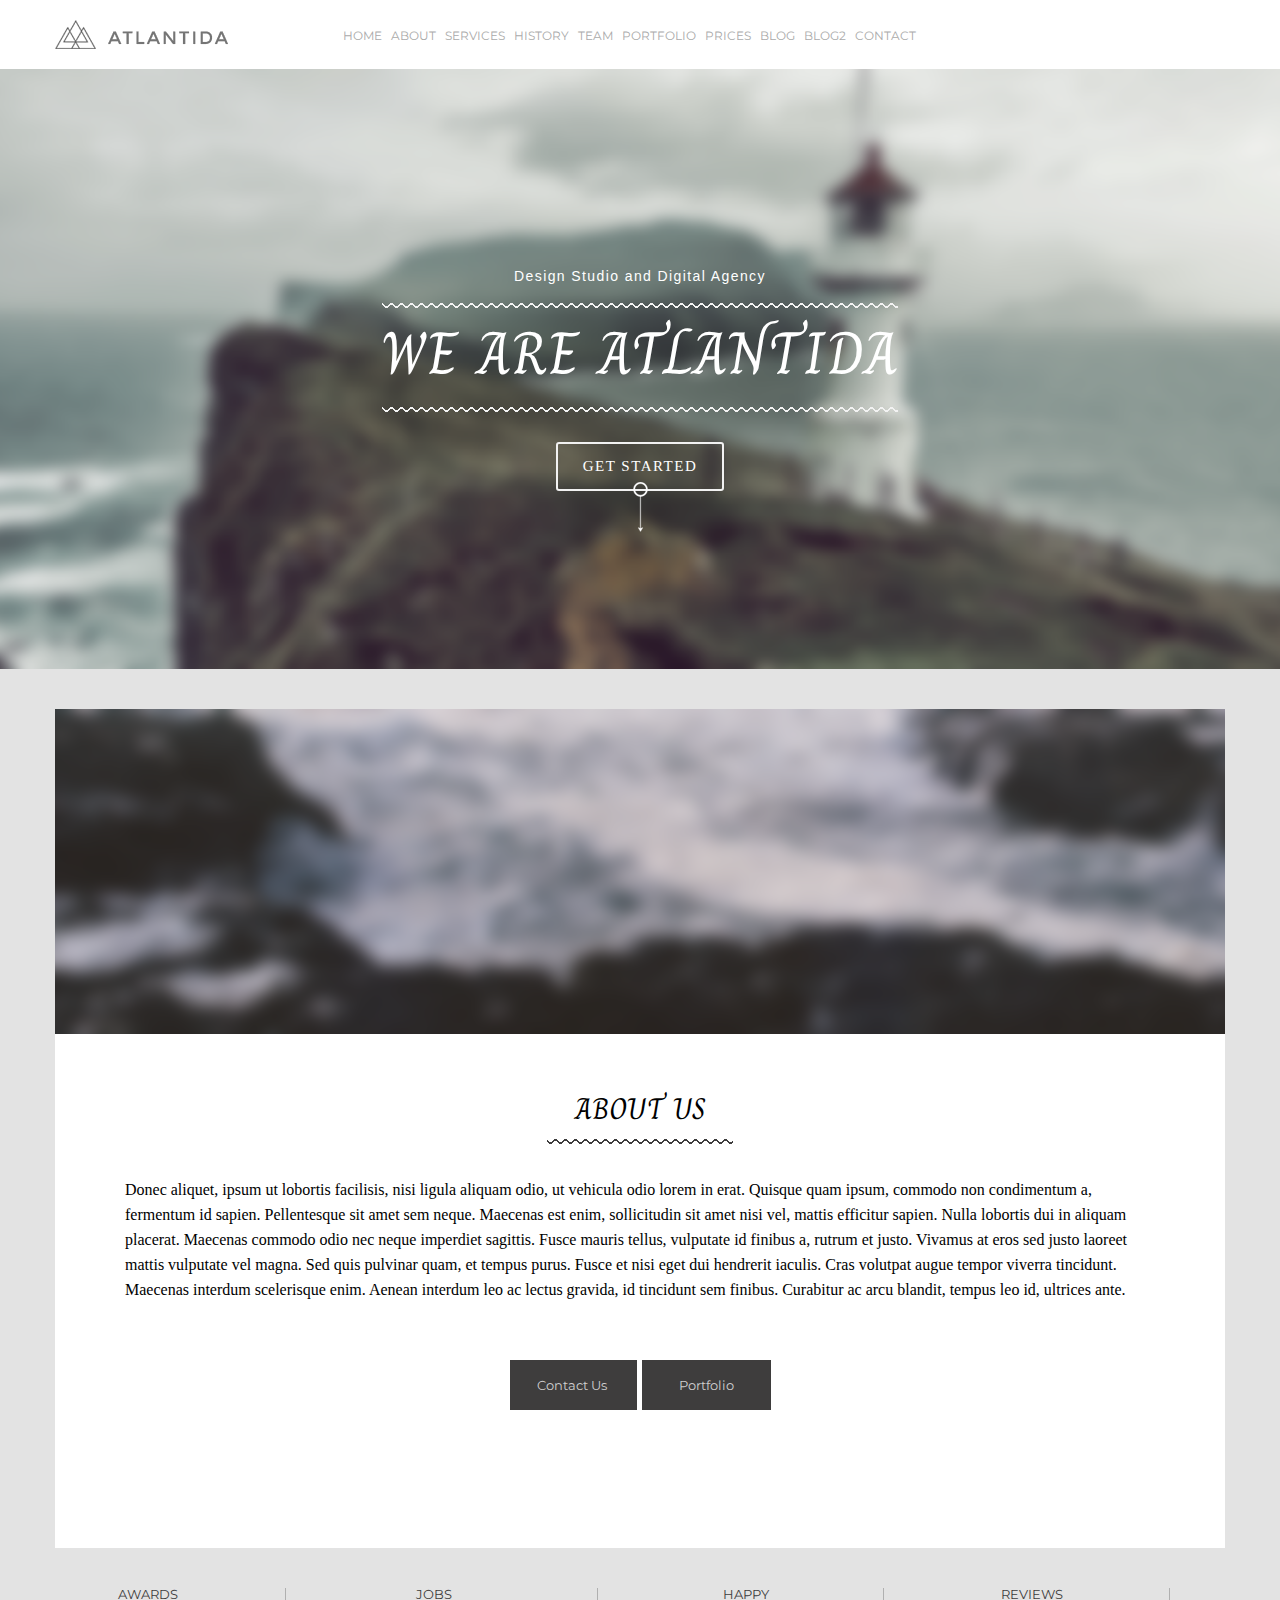
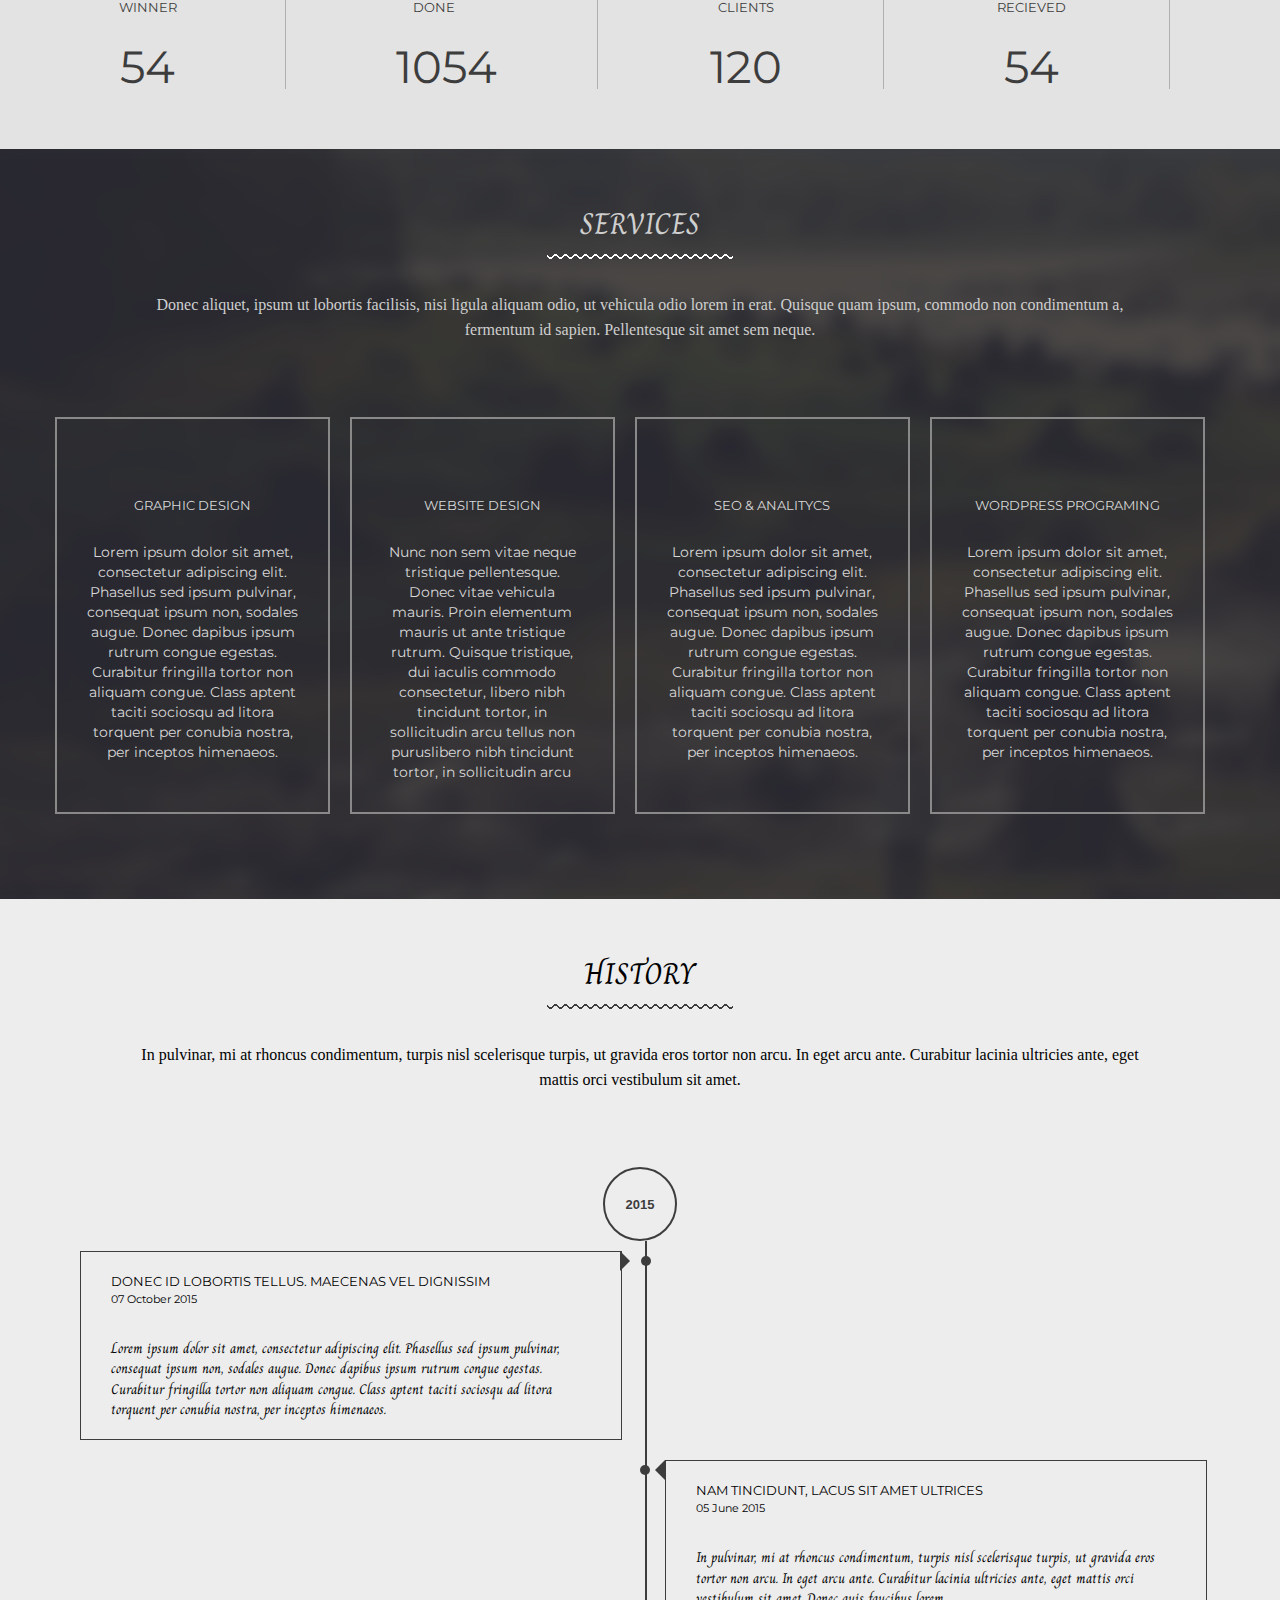
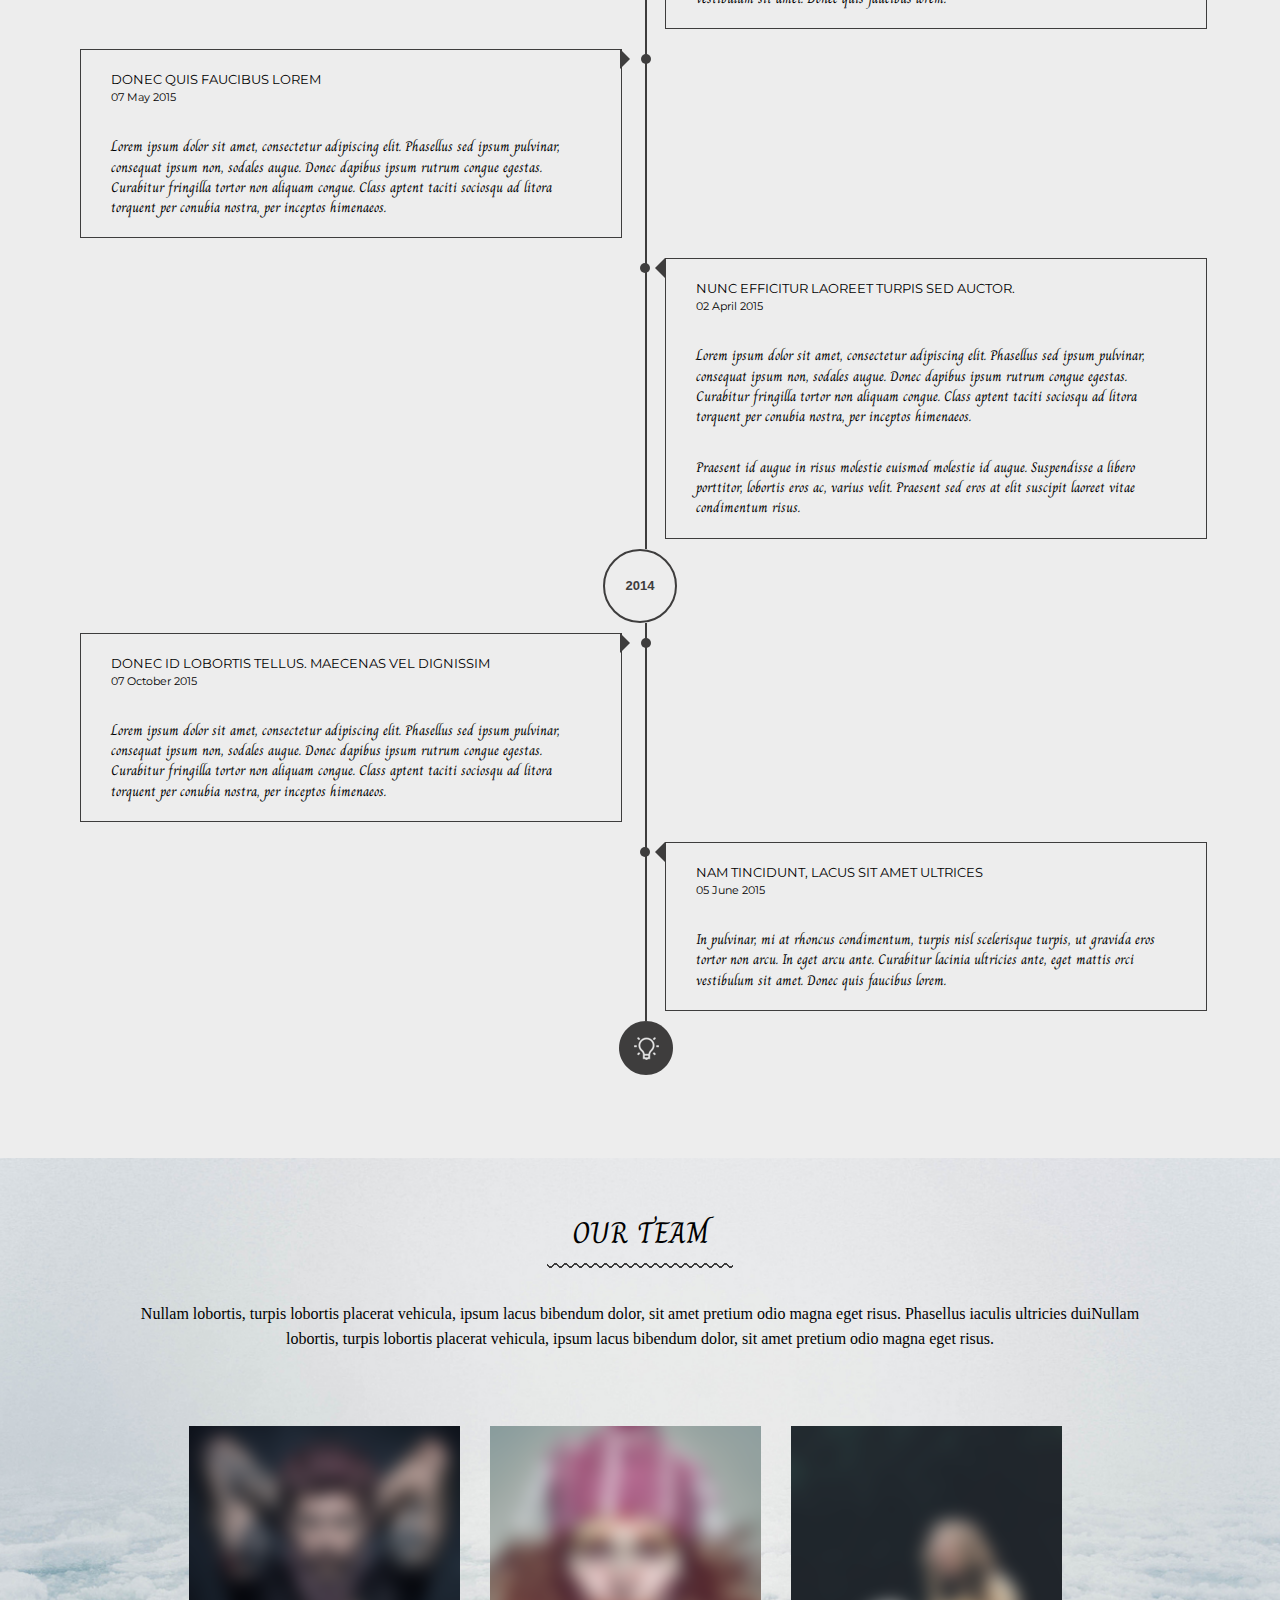
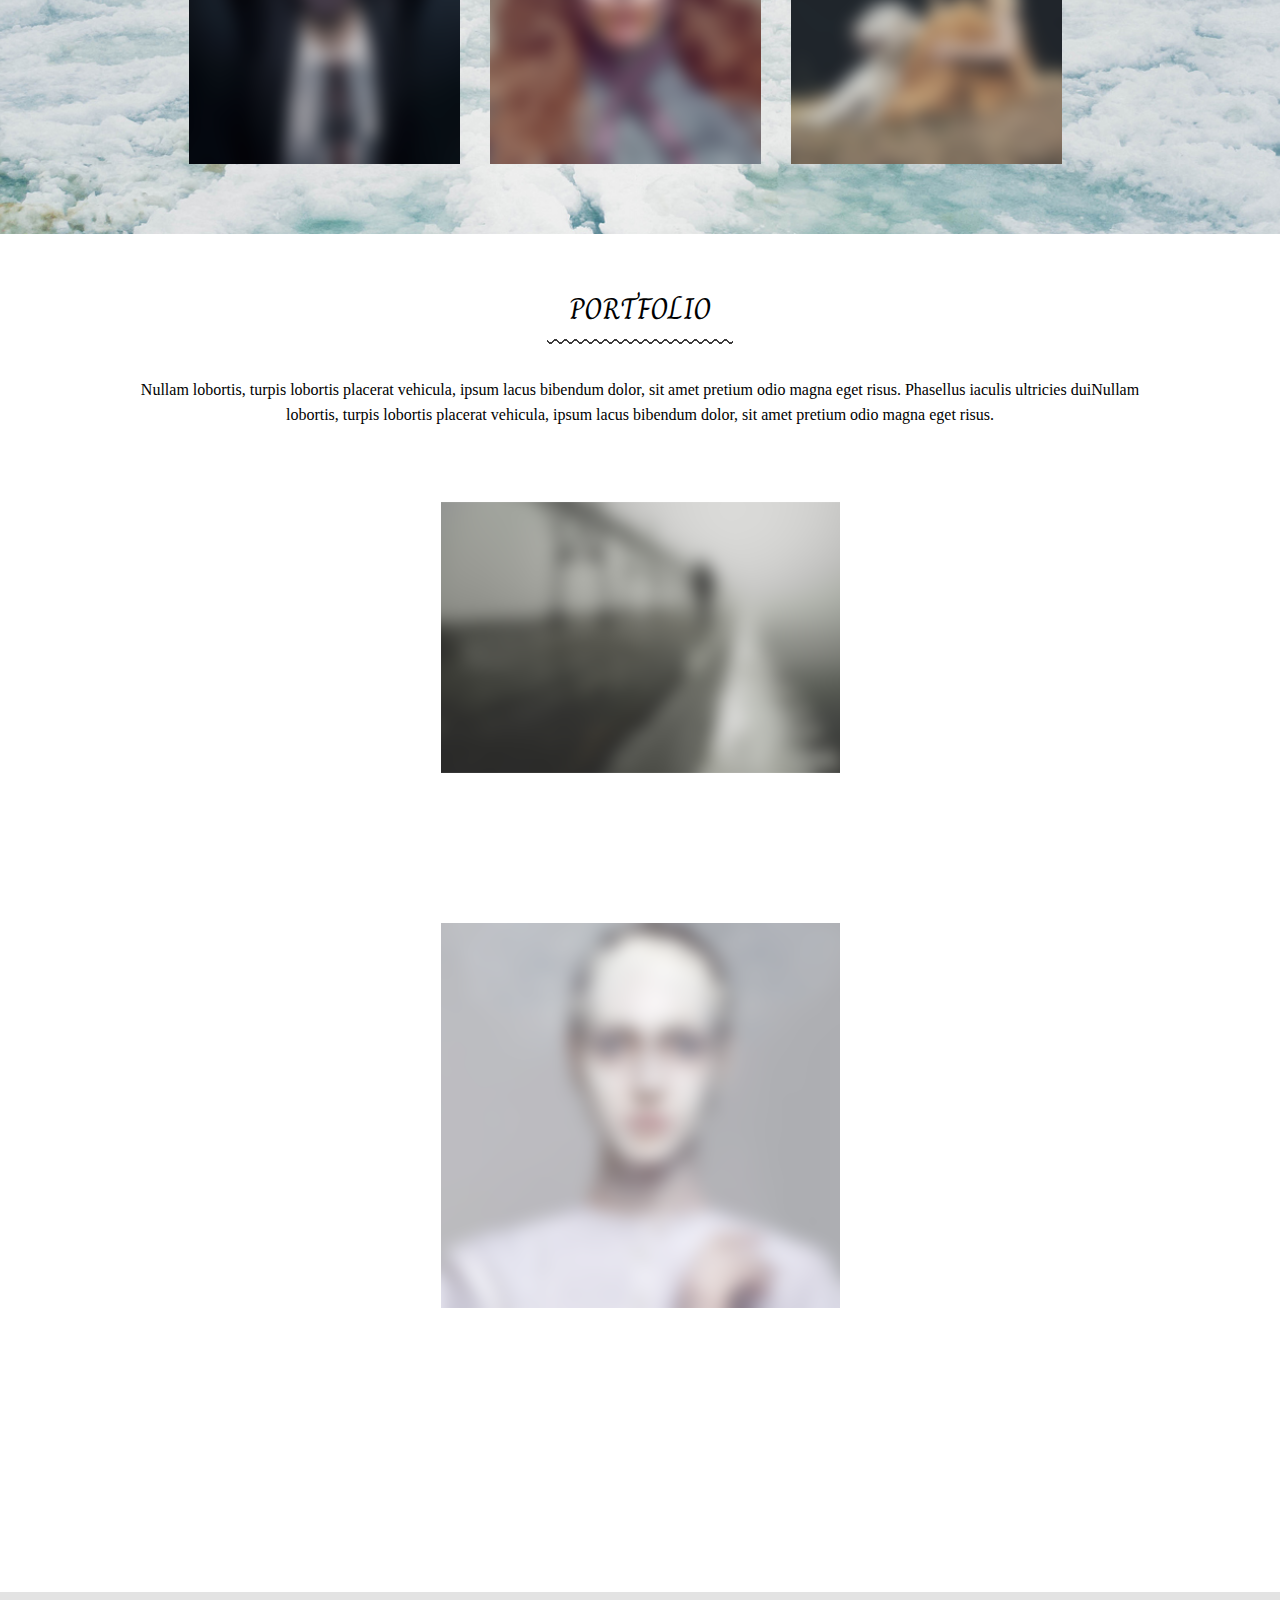
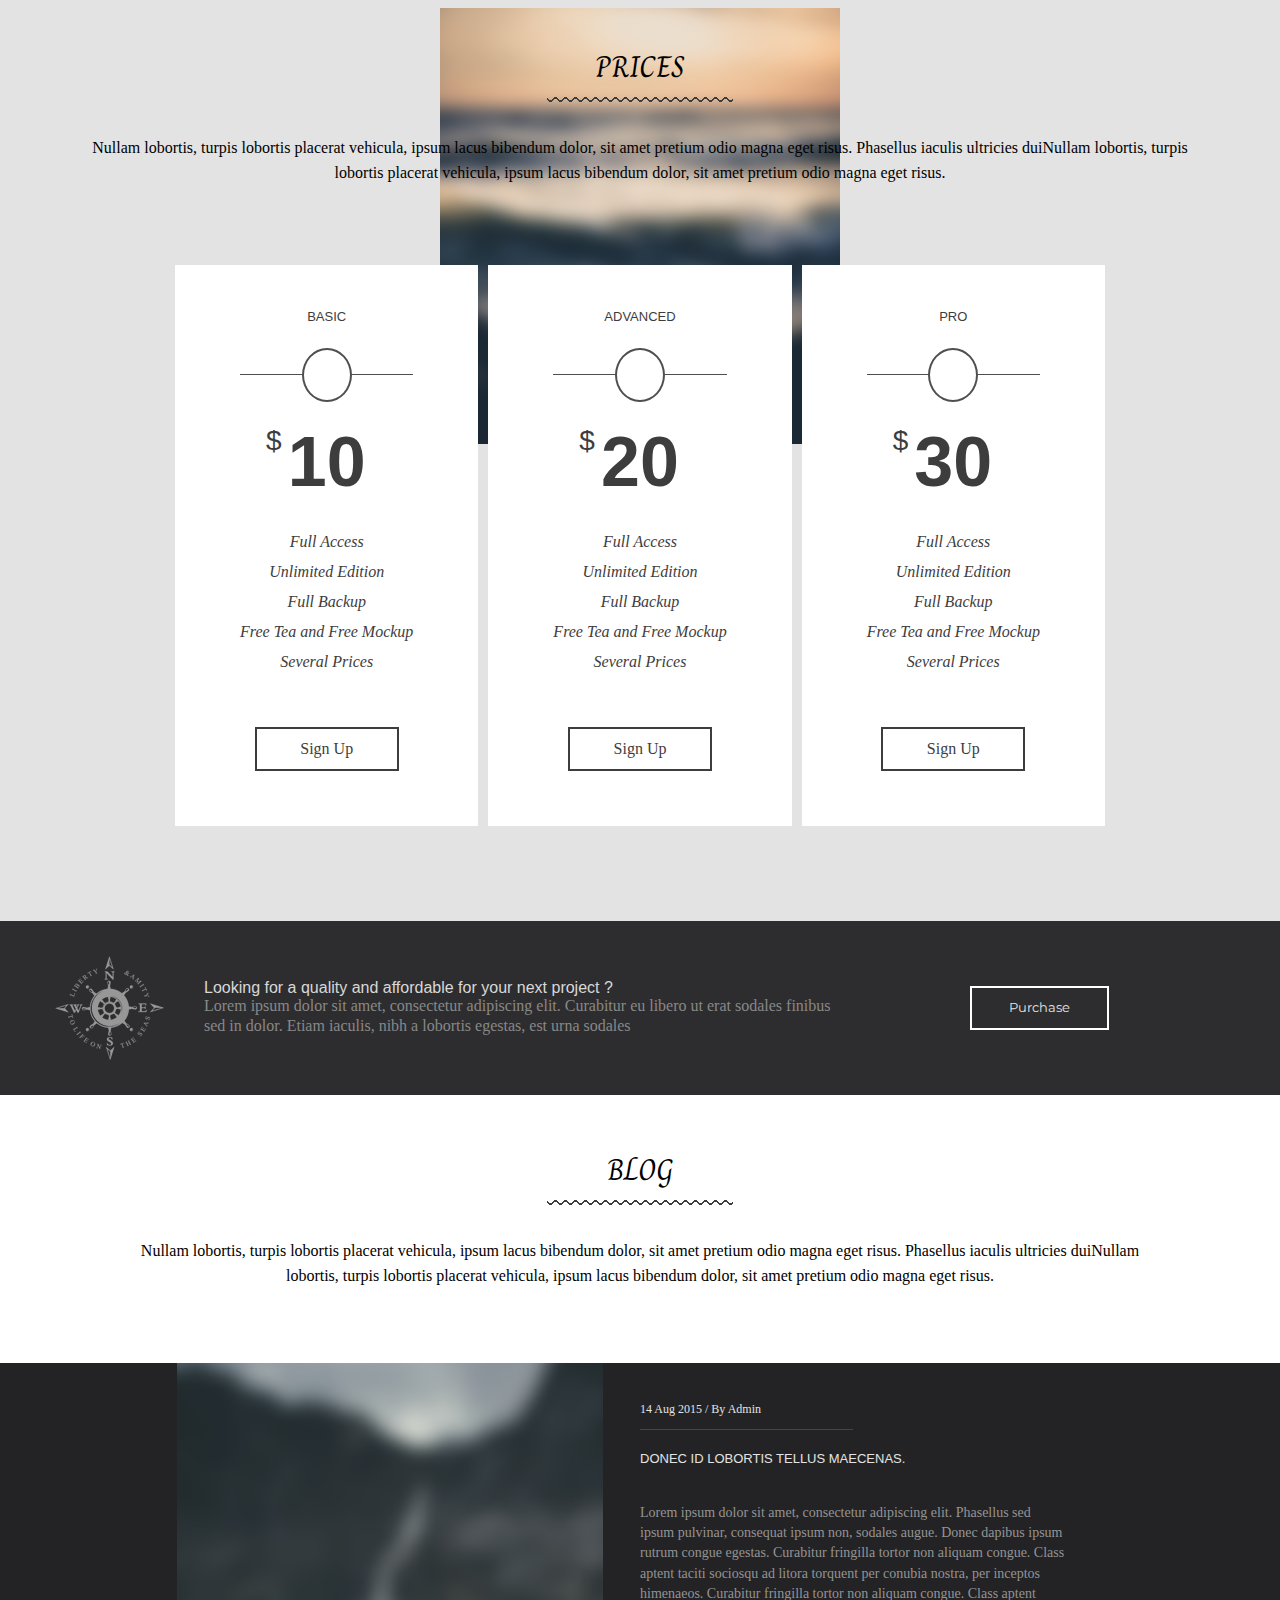
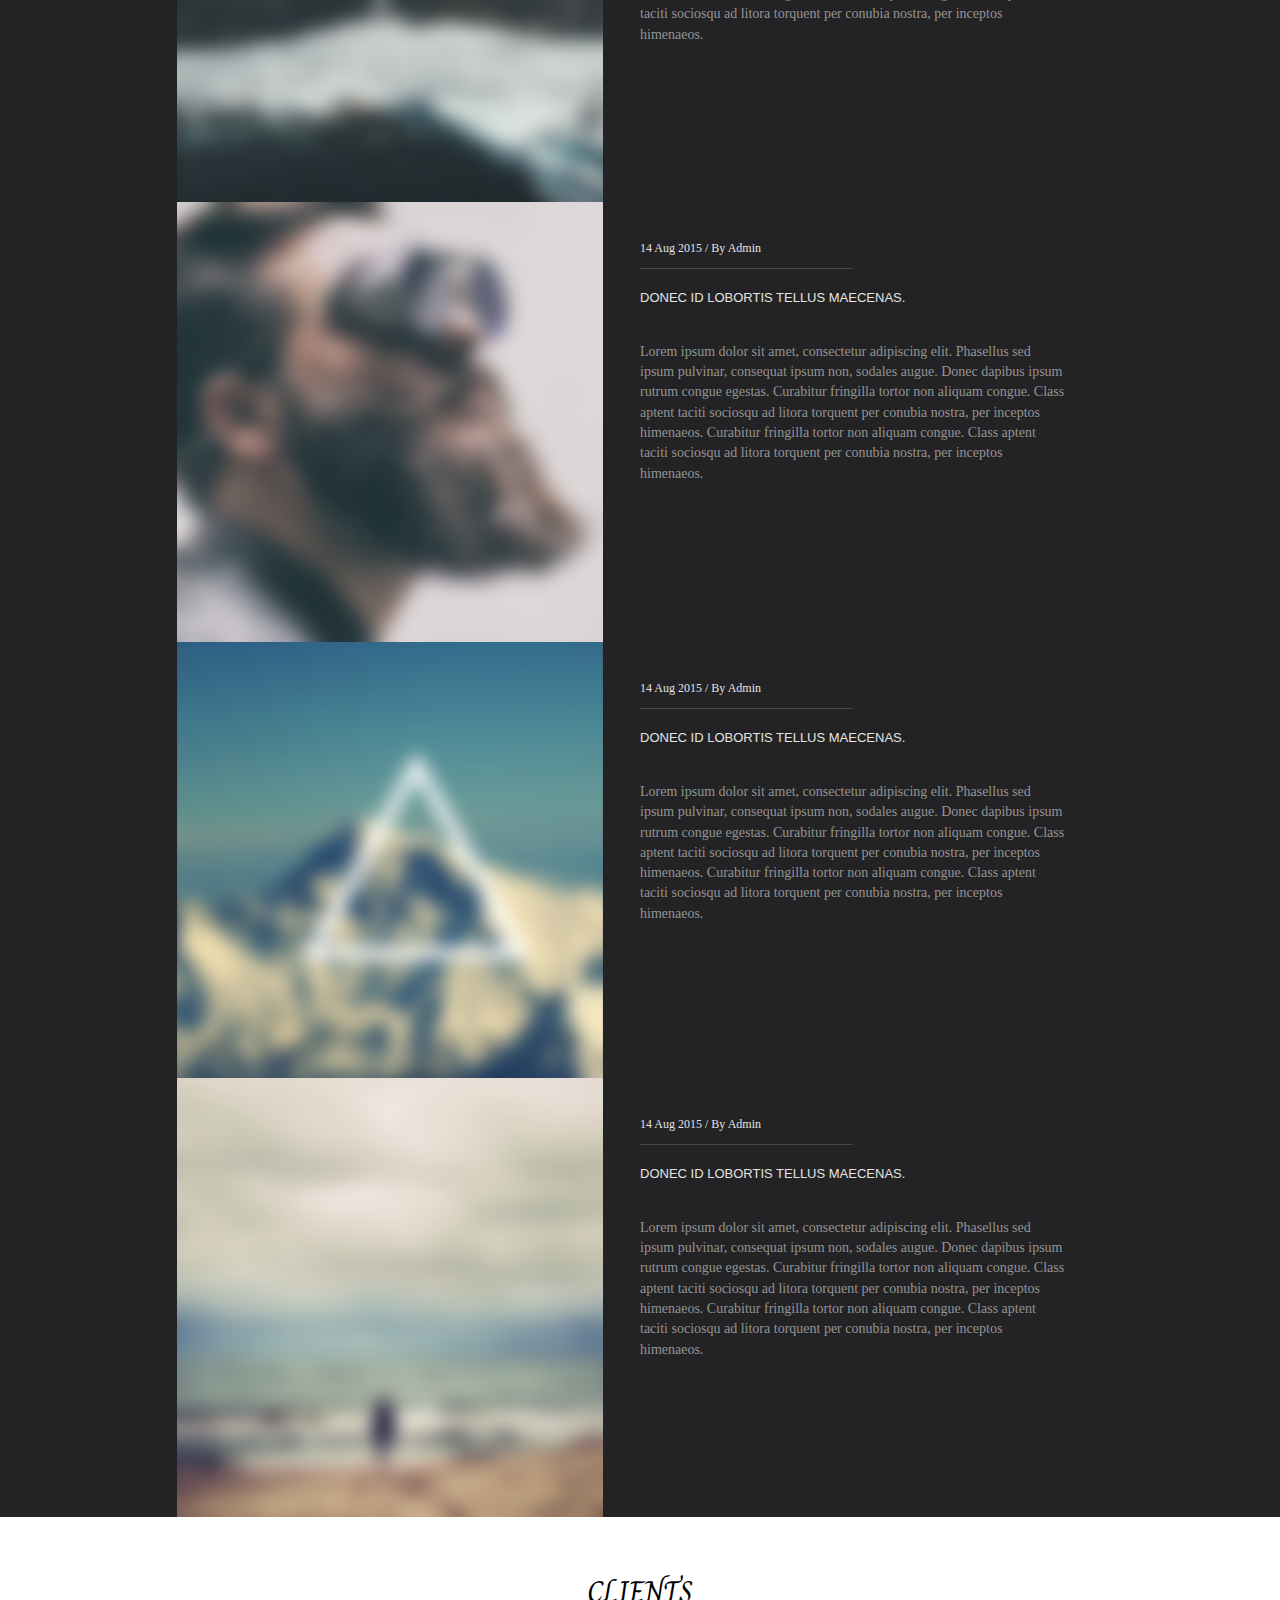
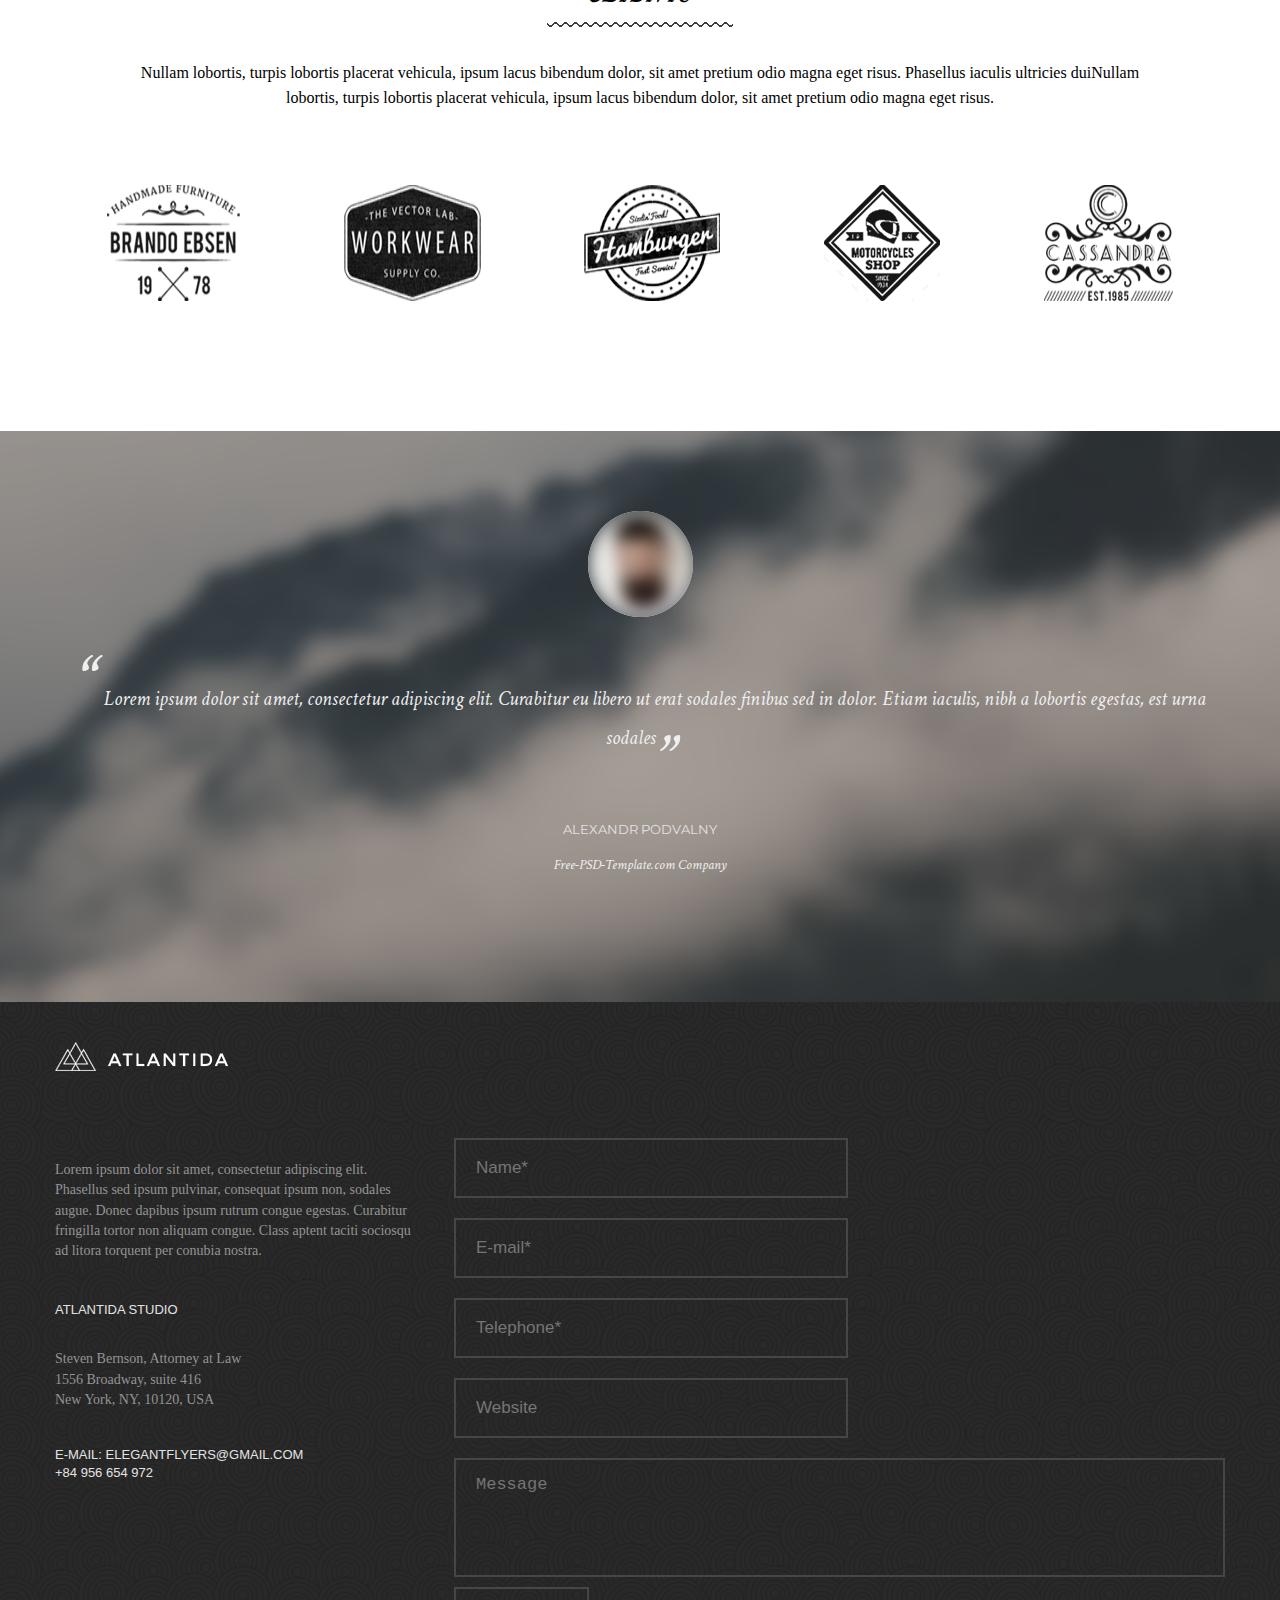
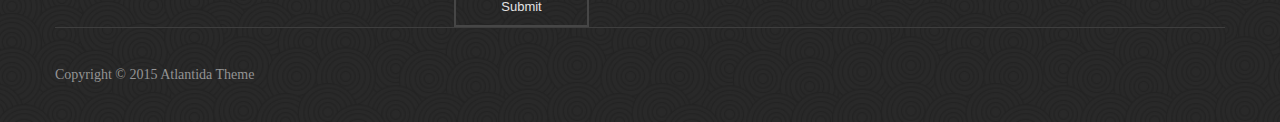
==== app/index.html @ 9f6bdb47 "first commit" ====
<!doctype html>
<html lang="en">
<head>
    <meta charset="UTF-8">
    <meta name="viewport"
          content="width=device-width, user-scalable=no, initial-scale=1.0, maximum-scale=1.0, minimum-scale=1.0">
    <meta http-equiv="X-UA-Compatible" content="ie=edge">
    <title>Atlantida</title>
    <link rel="stylesheet" href="https://use.fontawesome.com/releases/v5.6.1/css/all.css"
          integrity="sha384-gfdkjb5BdAXd+lj+gudLWI+BXq4IuLW5IT+brZEZsLFm++aCMlF1V92rMkPaX4PP" crossorigin="anonymous">
    <link href="https://fonts.googleapis.com/css?family=Montserrat:400,400i,700,700i" rel="stylesheet">
    <link href="https://fonts.googleapis.com/css?family=Charm:400,700" rel="stylesheet">
    <link href="https://fonts.googleapis.com/css?family=Crimson+Text:400,400i" rel="stylesheet">
    <link rel="stylesheet" href="css/reset.css">
    <link rel="stylesheet" href="css/style.css">
</head>
<body>

<header class="header" id="home">
    <div class="container">
        <div class="header__position">
            <img src="img/header/logo.png" alt="logo">
            <nav>
                <div class="navigation" id="myTopnav">
                    <a class="navigation-element" href="#home">Home</a>
                    <a class="navigation-element" href="#about">About</a>
                    <a class="navigation-element" href="#services">SERVICES</a>
                    <a class="navigation-element" href="#history">History</a>
                    <a class="navigation-element" href="#team">Team</a>
                    <a class="navigation-element" href="#portfolio">Portfolio</a>
                    <a class="navigation-element" href="#prices">Prices</a>
                    <a class="navigation-element" href="blog.html">Blog</a>
                    <a class="navigation-element" href="#">Blog2</a>
                    <a class="navigation-element" href="#contact">Contact</a>
                    <a href="#" id="menu" class="icon">&#9776;</a>
                </div>
            </nav>
            <a href="https://www.facebook.com/" class="header-icons fab fa-facebook"></a>
            <a href="https://twitter.com/?lang=uk" class="header-icons fab fa-twitter"></a>
            <a href="https://www.behance.net/" class="header-icons fab fa-behance"></a>
        </div>
    </div>
</header>

<section class="slider">
    <div class="container">
        <div class="text-slider">
            <p class="slider-paragraph">
                Design Studio and Digital Agency
            </p>
            <img class="line" src="img/slider/Line.png" alt="line">
            <h1 class="slider-h1">
                WE ARE ATLANTIDA
            </h1>
            <a class="slider-button-a" href="#started">
                Get Started
            </a>
            <img class="arrow" src="img/slider/Arrow.png" alt="arrow">
        </div>
    </div>
</section>

<section class="about" id="about">
    <div class="container">
        <div class="about1">
            <img src="img/about/Image1.png" alt="">
            <div class="about-text" id="started">
                <h2 class="h2-in-page">
                    ABOUT US
                </h2>
                <img class="line-under-text" src="img/about/Line.png" alt="line">
                <p class="about-paragraph">
                    Donec aliquet, ipsum ut lobortis facilisis, nisi ligula aliquam odio, ut vehicula odio lorem in
                    erat. Quisque quam ipsum, commodo non condimentum a, fermentum id sapien. Pellentesque sit amet sem
                    neque.
                    Maecenas est enim, sollicitudin sit amet nisi vel, mattis efficitur sapien. Nulla lobortis dui in
                    aliquam placerat. Maecenas commodo odio nec neque imperdiet sagittis. Fusce mauris tellus, vulputate
                    id finibus a, rutrum et justo. Vivamus at eros sed justo laoreet mattis vulputate vel magna. Sed
                    quis
                    pulvinar quam, et tempus purus. Fusce et nisi eget dui hendrerit iaculis. Cras volutpat augue tempor
                    viverra tincidunt. Maecenas interdum scelerisque enim. Aenean interdum leo ac lectus gravida, id
                    tincidunt sem finibus. Curabitur ac arcu blandit, tempus leo id, ultrices ante.
                </p>
                <div class="about-buttons">
                    <a class="btn1" href="#contact">
                        Contact Us
                    </a>
                    <a class="btn1 btn2" href="#portfolio">
                        Portfolio
                    </a>
                </div>
            </div>
        </div>

        <div class="about2">
            <div class="about2__elements">
                <i class="fas fa-award about2__elements__icons"></i>
                <p class="about2__elements__paragraph">
                    AWARDS
                    WINNER
                </p>
                <span class="about2__elements__numbers">
                    54
                </span>
            </div>
            <div class="about2__elements">
                <i class="far fa-check-square about2__elements__icons"></i>
                <p class="about2__elements__paragraph">
                    JOBS
                    DONE
                </p>
                <span class="about2__elements__numbers">
                    1054
                </span>
            </div>
            <div class="about2__elements">
                <i class="fas fa-male about2__elements__icons"></i>
                <p class="about2__elements__paragraph">
                    HAPPY
                    CLIENTS
                </p>
                <span class="about2__elements__numbers">
                    120
                </span>
            </div>
            <div class="about2__elements ">
                <i class="fas fa-briefcase about2__elements__icons"></i>
                <p class="about2__elements__paragraph">
                    reviews
                    recieved
                </p>
                <span class="about2__elements__numbers">
                    54
                </span>
            </div>
        </div>
    </div>
</section>

<section class="services" id="services">
    <div class="container">
        <div class="services__text">
            <h2 class="h2-in-page">
                SERVICES
            </h2>
            <img class="line-under-text" src="img/services/divider.png" alt="line">
            <p class="about-paragraph services__paragraph">
                Donec aliquet, ipsum ut lobortis facilisis, nisi ligula aliquam odio, ut vehicula odio lorem in erat.
                Quisque quam ipsum, commodo non condimentum a, fermentum id sapien. Pellentesque sit amet sem neque.
            </p>
        </div>
        <div class="services__block2">
            <div class="block2__elements">
                <p class="block2__paragraph1">
                    GRAPHIC
                    DESIGN
                </p>
                <p class="block2__paragraph2">
                    Lorem ipsum dolor sit amet, consectetur adipiscing elit. Phasellus sed ipsum pulvinar, consequat
                    ipsum non, sodales augue. Donec dapibus ipsum rutrum congue egestas. Curabitur fringilla tortor non
                    aliquam congue. Class aptent taciti sociosqu ad litora torquent per conubia nostra, per inceptos
                    himenaeos.
                </p>
            </div>
            <div class="block2__elements">
                <p class="block2__paragraph1">
                    WEBSITE
                    DESIGN
                </p>
                <p class="block2__paragraph2">
                    Nunc non sem vitae neque tristique pellentesque. Donec vitae vehicula mauris. Proin elementum mauris
                    ut ante tristique rutrum. Quisque tristique, dui iaculis commodo consectetur, libero nibh tincidunt
                    tortor, in sollicitudin arcu tellus non puruslibero nibh tincidunt tortor, in sollicitudin arcu
                </p>
            </div>
            <div class="block2__elements">
                <p class="block2__paragraph1">
                    SEO &
                    ANALITYCS
                </p>
                <p class="block2__paragraph2">
                    Lorem ipsum dolor sit amet, consectetur adipiscing elit. Phasellus sed ipsum pulvinar, consequat
                    ipsum non, sodales augue. Donec dapibus ipsum rutrum congue egestas. Curabitur fringilla tortor non
                    aliquam congue. Class aptent taciti sociosqu ad litora torquent per conubia nostra, per inceptos
                    himenaeos.
                </p>
            </div>
            <div class="block2__elements">
                <p class="block2__paragraph1">
                    WORDPRESS
                    PROGRAMING
                </p>
                <p class="block2__paragraph2">
                    Lorem ipsum dolor sit amet, consectetur adipiscing elit. Phasellus sed ipsum pulvinar, consequat
                    ipsum non, sodales augue. Donec dapibus ipsum rutrum congue egestas. Curabitur fringilla tortor non
                    aliquam congue. Class aptent taciti sociosqu ad litora torquent per conubia nostra, per inceptos
                    himenaeos.
                </p>
            </div>
        </div>
    </div>
</section>


<section class="history" id="history">
    <div class="container">
        <div class="history__text">
            <h2 class="h2-in-page">
                HISTORY
            </h2>
            <img class="line-under-text" src="img/about/Line.png" alt="line">
            <p class="about-paragraph services__paragraph">
                In pulvinar, mi at rhoncus condimentum, turpis nisl scelerisque turpis, ut gravida eros tortor non arcu.
                In eget arcu ante. Curabitur lacinia ultricies ante, eget mattis orci vestibulum sit amet.
            </p>
        </div>

        <div class="timeline__year">
            2015
        </div>

        <div class="timeline">
            <div class="container__timeline left">
                <div class="content">
                    <h4 class="history__content__h4">
                        Donec id lobortis tellus. Maecenas vel dignissim
                    </h4>
                    <span class="history__content__date">
                        07 October 2015
                    </span>
                    <p class="history__content__paragraph">
                        Lorem ipsum dolor sit amet, consectetur adipiscing elit. Phasellus sed ipsum pulvinar, consequat
                        ipsum non, sodales augue. Donec dapibus ipsum rutrum congue egestas. Curabitur fringilla tortor
                        non aliquam congue. Class aptent taciti sociosqu ad litora torquent per conubia nostra, per
                        inceptos himenaeos.
                    </p>
                </div>
            </div>

            <div class="container__timeline right">
                <div class="content">
                    <h4 class="history__content__h4">
                        Nam tincidunt, lacus sit amet ultrices
                    </h4>
                    <span class="history__content__date">
                        05 June 2015
                    </span>
                    <p class="history__content__paragraph">
                        In pulvinar, mi at rhoncus condimentum, turpis nisl scelerisque turpis, ut gravida eros tortor
                        non arcu. In eget arcu ante. Curabitur lacinia ultricies ante, eget mattis orci vestibulum sit
                        amet. Donec quis faucibus lorem.
                    </p>
                </div>
            </div>


            <div class="container__timeline left">
                <div class="content">
                    <h4 class="history__content__h4">
                        Donec quis faucibus lorem
                    </h4>
                    <span class="history__content__date">
                        07 May 2015
                    </span>
                    <p class="history__content__paragraph">
                        Lorem ipsum dolor sit amet, consectetur adipiscing elit. Phasellus sed ipsum pulvinar, consequat
                        ipsum non, sodales augue. Donec dapibus ipsum rutrum congue egestas. Curabitur fringilla tortor
                        non aliquam congue. Class aptent taciti sociosqu ad litora torquent per conubia nostra, per
                        inceptos himenaeos.
                    </p>
                </div>
            </div>

            <div class="container__timeline right">
                <div class="content">
                    <h4 class="history__content__h4">
                        Nunc efficitur laoreet turpis sed auctor.
                    </h4>
                    <span class="history__content__date">
                        02 April 2015
                    </span>
                    <p class="history__content__paragraph">
                        Lorem ipsum dolor sit amet, consectetur adipiscing elit. Phasellus sed ipsum pulvinar, consequat
                        ipsum non, sodales augue. Donec dapibus ipsum rutrum congue egestas. Curabitur fringilla tortor
                        non aliquam congue. Class aptent taciti sociosqu ad litora torquent per conubia nostra, per
                        inceptos himenaeos.
                    </p>
                    <p class="history__content__paragraph">
                        Praesent id augue in risus molestie euismod molestie id augue. Suspendisse a libero porttitor,
                        lobortis eros ac, varius velit. Praesent sed eros at elit suscipit laoreet vitae condimentum
                        risus.
                    </p>
                </div>
            </div>
        </div>

        <div class="timeline__year">
            2014
        </div>

        <div class="timeline">
            <div class="container__timeline left">
                <div class="content">
                    <h4 class="history__content__h4">
                        Donec id lobortis tellus. Maecenas vel dignissim
                    </h4>
                    <span class="history__content__date">
                        07 October 2015
                    </span>
                    <p class="history__content__paragraph">
                        Lorem ipsum dolor sit amet, consectetur adipiscing elit. Phasellus sed ipsum pulvinar, consequat
                        ipsum non, sodales augue. Donec dapibus ipsum rutrum congue egestas. Curabitur fringilla tortor
                        non aliquam congue. Class aptent taciti sociosqu ad litora torquent per conubia nostra, per
                        inceptos himenaeos.
                    </p>
                </div>
            </div>

            <div class="container__timeline right">
                <div class="content">
                    <h4 class="history__content__h4">
                        Nam tincidunt, lacus sit amet ultrices
                    </h4>
                    <span class="history__content__date">
                        05 June 2015
                    </span>
                    <p class="history__content__paragraph">
                        In pulvinar, mi at rhoncus condimentum, turpis nisl scelerisque turpis, ut gravida eros tortor
                        non arcu. In eget arcu ante. Curabitur lacinia ultricies ante, eget mattis orci vestibulum sit
                        amet. Donec quis faucibus lorem.
                    </p>
                </div>
            </div>
        </div>
        <img class="history__light" src="img/history/light.png" alt="light">
    </div>
</section>

<section class="team" id="team">
    <div class="container">
        <div class="history__text">
            <h2 class="h2-in-page">
                OUR TEAM
            </h2>
            <img class="line-under-text" src="img/about/Line.png" alt="line">
            <p class="about-paragraph services__paragraph">
                Nullam lobortis, turpis lobortis placerat vehicula, ipsum lacus bibendum dolor, sit amet pretium odio
                magna eget risus. Phasellus iaculis ultricies duiNullam lobortis, turpis lobortis placerat vehicula,
                ipsum lacus bibendum dolor, sit amet pretium odio magna eget risus.
            </p>
        </div>

        <div class="team__photos">
            <img class="team__photos__element" src="img/team/Image_1-1.png" alt="">
            <img class="team__photos__element" src="img/team/Image2-1.png" alt="">
            <img class="team__photos__element" src="img/team/Image3-1.png" alt="">
        </div>

    </div>
</section>

<section class="portfolio" id="portfolio">
    <div class="container">
        <div class="history__text">
            <h2 class="h2-in-page">
                PORTFOLIO
            </h2>
            <img class="line-under-text" src="img/about/Line.png" alt="line">
            <p class="about-paragraph services__paragraph">
                Nullam lobortis, turpis lobortis placerat vehicula, ipsum lacus bibendum dolor, sit amet pretium odio
                magna eget risus. Phasellus iaculis ultricies duiNullam lobortis, turpis lobortis placerat vehicula,
                ipsum lacus bibendum dolor, sit amet pretium odio magna eget risus.
            </p>
        </div>
        <div class="portfolio__buttons">
            <button class="portfolio__btn b_all">
                ALL
            </button>
            <button class="portfolio__btn b_website">
                WEBSITE
            </button>
            <button class="portfolio__btn b_broshures">
                BROCHURES
            </button>
            <button class="portfolio__btn b_logos">
                LOGOS
            </button>
        </div>
    </div>
    <div class="container2">
        <div class="block1__photo">
            <img class="photo1__size" src="img/portfolio/1.png" alt="">
            <img src="img/portfolio/2.png" alt="">
        </div>
        <div class="block2__photo">
            <img class="photo3__size" src="img/portfolio/3.png" alt="">
            <img src="img/portfolio/4.png" alt="">
        </div>
        <div class="block3__photo">
            <img class="photo5__size" src="img/portfolio/5.png" alt="">
            <img class="photo6" src="img/portfolio/6.png" alt="">
        </div>
        <div class="block4__photo">
            <img src="img/portfolio/7.png" alt="">
            <img class="photo8" src="img/portfolio/8.png" alt="">
        </div>
    </div>
</section>


<section class="prices__container" id="prices">
    <div class="history__text">
        <h2 class="h2-in-page">
            PRICES
        </h2>
        <img class="line-under-text" src="img/about/Line.png" alt="line">
        <p class="about-paragraph services__paragraph">
            Nullam lobortis, turpis lobortis placerat vehicula, ipsum lacus bibendum dolor, sit amet pretium odio magna
            eget risus. Phasellus iaculis ultricies duiNullam lobortis, turpis lobortis placerat vehicula, ipsum lacus
            bibendum dolor, sit amet pretium odio magna eget risus.
        </p>
    </div>
    <div class="homepage__prices__item__wrapper">
        <div class="prices__item">
            <h4 class="homepage__prices__item__headline">
                basic
            </h4>
            <div class="homepage__prices__item__divider__wrapper">
                <div class="homepage__prices__item__divider"></div>
                <div class="homepage__prices__item__divider__icon">
                    <i class="fa fa-lock"></i>
                </div>
                <div class="homepage__prices__item__divider"></div>
            </div>
            <h2 class="homepage__prices__item__price">
                <sup>$</sup>
                10
            </h2>
            <ul class="homepage__prices__item__price__list">
                <li>
                    Full Access
                </li>
                <li>
                    Unlimited Edition
                </li>
                <li>
                    Full Backup
                </li>
                <li>
                    Free Tea and Free Mockup
                </li>
                <li>
                    Several Prices
                </li>
            </ul>
            <a href="#" class="button homepage__prices__item__button">
                Sign Up
            </a>
        </div>
        <div class="prices__item">
            <h4 class="homepage__prices__item__headline">
                advanced
            </h4>
            <div class="homepage__prices__item__divider__wrapper">
                <div class="homepage__prices__item__divider"></div>
                <div class="homepage__prices__item__divider__icon">
                    <i class="fa fa-bullhorn"></i>
                </div>
                <div class="homepage__prices__item__divider"></div>
            </div>
            <h2 class="homepage__prices__item__price">
                <sup>$</sup>
                20
            </h2>
            <ul class="homepage__prices__item__price__list">
                <li>
                    Full Access
                </li>
                <li>
                    Unlimited Edition
                </li>
                <li>
                    Full Backup
                </li>
                <li>
                    Free Tea and Free Mockup
                </li>
                <li>
                    Several Prices
                </li>
            </ul>
            <a href="#" class="button homepage__prices__item__button">
                Sign Up
            </a>
        </div>
        <div class="prices__item">
            <h4 class="homepage__prices__item__headline">
                pro
            </h4>
            <div class="homepage__prices__item__divider__wrapper">
                <div class="homepage__prices__item__divider"></div>
                <div class="homepage__prices__item__divider__icon">
                    <i class="far fa-check-circle"></i>
                </div>
                <div class="homepage__prices__item__divider"></div>
            </div>
            <h2 class="homepage__prices__item__price">
                <sup>$</sup>
                30
            </h2>
            <ul class="homepage__prices__item__price__list">
                <li>
                    Full Access
                </li>
                <li>
                    Unlimited Edition
                </li>
                <li>
                    Full Backup
                </li>
                <li>
                    Free Tea and Free Mockup
                </li>
                <li>
                    Several Prices
                </li>
            </ul>
            <a href="#" class="homepage__prices__item__button">
                Sign Up
            </a>
        </div>
    </div>
</section>

<section class="homepage__looking__wrapper" id="looking">
    <div class="container homepage__looking__container">
        <img src="img/looking/Image.png" alt="compass">
        <div class="homepage__looking__text__wrapper">
            <h3 class="homepage__looking__text__headline">
                Looking for a quality and affordable for your next project ?
            </h3>
            <p class="homepage__looking__text__paragraph">
                Lorem ipsum dolor sit amet, consectetur adipiscing elit. Curabitur eu
                libero ut erat sodales finibus sed in dolor.
                Etiam iaculis, nibh a lobortis egestas, est urna sodales
            </p>
        </div>
        <a href="#" class="button homepage__looking__button">
            Purchase
        </a>
    </div>
</section>

<section>
    <div class="container">
        <div class="history__text">
            <h2 class="h2-in-page">
                BLOG
            </h2>
            <img class="line-under-text" src="img/about/Line.png" alt="line">
            <p class="about-paragraph services__paragraph">
                Nullam lobortis, turpis lobortis placerat vehicula, ipsum lacus bibendum dolor, sit amet pretium odio
                magna eget risus. Phasellus iaculis ultricies duiNullam lobortis, turpis lobortis placerat vehicula,
                ipsum lacus bibendum dolor, sit amet pretium odio magna eget risus.
            </p>
        </div>
    </div>
    <div class="blog__content">
        <div class="blog-section__item blog-section__items__image-wrapper">
            <img src="img/blog/Image2.png" alt="1">
        </div>
        <div class="blog-section__item blog-section__items__text-wrapper">
            <div class="blog-section__items__text-date">
                <a href="#">
                    14 Aug 2015 / By Admin
                </a>
            </div>
            <div class="blog-section__items__text-divider"></div>
            <h3 class="blog-section__items__text-headline">
                <a href="">
                    <i class="fa fa-play"></i>
                    Donec id lobortis tellus Maecenas.
                </a>
            </h3>
            <p class="blog-section__items__text-paragraph">
                <a href="#">
                    Lorem ipsum dolor sit amet, consectetur adipiscing elit. Phasellus sed ipsum pulvinar, consequat
                    ipsum non, sodales augue. Donec dapibus ipsum rutrum congue egestas. Curabitur fringilla
                    tortor non aliquam congue. Class aptent taciti sociosqu ad litora torquent per conubia
                    nostra, per inceptos himenaeos. Curabitur fringilla tortor non aliquam congue. Class aptent
                    taciti sociosqu ad litora torquent per conubia nostra, per inceptos himenaeos.
                </a>
            </p>
        </div>


        <div class="blog-section__item blog-section__items__image-wrapper">
            <img src="img/blog/Image4.png" alt="1">
        </div>
        <div class="blog-section__item blog-section__items__text-wrapper">
            <div class="blog-section__items__text-date">
                <a href="#">
                    14 Aug 2015 / By Admin
                </a>
            </div>
            <div class="blog-section__items__text-divider"></div>
            <h3 class="blog-section__items__text-headline">
                <a href="">
                    <i class="fa fa-play"></i>
                    Donec id lobortis tellus Maecenas.
                </a>
            </h3>
            <p class="blog-section__items__text-paragraph">
                <a href="#">
                    Lorem ipsum dolor sit amet, consectetur adipiscing elit. Phasellus sed ipsum pulvinar, consequat
                    ipsum non, sodales augue. Donec dapibus ipsum rutrum congue egestas. Curabitur fringilla
                    tortor non aliquam congue. Class aptent taciti sociosqu ad litora torquent per conubia
                    nostra, per inceptos himenaeos. Curabitur fringilla tortor non aliquam congue. Class aptent
                    taciti sociosqu ad litora torquent per conubia nostra, per inceptos himenaeos.
                </a>
            </p>
        </div>


        <div class="blog-section__item blog-section__items__image-wrapper">
            <img src="img/blog/Image5.png" alt="1">
        </div>
        <div class="blog-section__item blog-section__items__text-wrapper">
            <div class="blog-section__items__text-date">
                <a href="#">
                    14 Aug 2015 / By Admin
                </a>
            </div>
            <div class="blog-section__items__text-divider"></div>
            <h3 class="blog-section__items__text-headline">
                <a href="">
                    <i class="fa fa-play"></i>
                    Donec id lobortis tellus Maecenas.
                </a>
            </h3>
            <p class="blog-section__items__text-paragraph">
                <a href="#">
                    Lorem ipsum dolor sit amet, consectetur adipiscing elit. Phasellus sed ipsum pulvinar, consequat
                    ipsum non, sodales augue. Donec dapibus ipsum rutrum congue egestas. Curabitur fringilla
                    tortor non aliquam congue. Class aptent taciti sociosqu ad litora torquent per conubia
                    nostra, per inceptos himenaeos. Curabitur fringilla tortor non aliquam congue. Class aptent
                    taciti sociosqu ad litora torquent per conubia nostra, per inceptos himenaeos.
                </a>
            </p>
        </div>


        <div class="blog-section__item blog-section__items__image-wrapper">
            <img src="img/blog/Image6.png" alt="1">
        </div>
        <div class="blog-section__item blog-section__items__text-wrapper">
            <div class="blog-section__items__text-date">
                <a href="#">
                    14 Aug 2015 / By Admin
                </a>
            </div>
            <div class="blog-section__items__text-divider"></div>
            <h3 class="blog-section__items__text-headline">
                <a href="">
                    <i class="fa fa-play"></i>
                    Donec id lobortis tellus Maecenas.
                </a>
            </h3>
            <p class="blog-section__items__text-paragraph">
                <a href="#">
                    Lorem ipsum dolor sit amet, consectetur adipiscing elit. Phasellus sed ipsum pulvinar, consequat
                    ipsum non, sodales augue. Donec dapibus ipsum rutrum congue egestas. Curabitur fringilla
                    tortor non aliquam congue. Class aptent taciti sociosqu ad litora torquent per conubia
                    nostra, per inceptos himenaeos. Curabitur fringilla tortor non aliquam congue. Class aptent
                    taciti sociosqu ad litora torquent per conubia nostra, per inceptos himenaeos.
                </a>
            </p>
        </div>
    </div>
</section>

<section>
    <div class="container">
        <div class="history__text">
            <h2 class="h2-in-page">
                CLIENTS
            </h2>
            <img class="line-under-text" src="img/about/Line.png" alt="line">
            <p class="about-paragraph services__paragraph">
                Nullam lobortis, turpis lobortis placerat vehicula, ipsum lacus bibendum dolor, sit amet pretium odio
                magna eget risus. Phasellus iaculis ultricies duiNullam lobortis, turpis lobortis placerat vehicula,
                ipsum lacus bibendum dolor, sit amet pretium odio magna eget risus.
            </p>
        </div>
        <div class="clients__logo">
            <img src="img/clients/1.png" alt="" class="logo__item">
            <img src="img/clients/2.png" alt="" class="logo__item">
            <img src="img/clients/3.png" alt="" class="logo__item">
            <img src="img/clients/4.png" alt="" class="logo__item">
            <img src="img/clients/5.png" alt="" class="logo__item">
        </div>
    </div>
</section>

<section class="testimonials">
    <div class="container">
        <div class="testimonials__photo__people">
            <img src="img/testimonials/Images.png" alt="">
        </div>

        <p class="testimonials__text"><span class="testimonials__quotes">&ldquo;</span>
            Lorem ipsum dolor sit amet, consectetur adipiscing elit. Curabitur eu libero ut erat sodales finibus sed in
            dolor.
            Etiam iaculis, nibh a lobortis egestas, est urna sodales <span class="testimonials__quotes">&bdquo;</span>
        </p>
        <p class="testimonials__name__people">
            ALEXANDR PODVALNY
        </p>
        <p class="testimonials__posad__people">
            Free-PSD-Template.com Company
        </p>
    </div>
</section>

<section class="maps">
    <iframe src="https://www.google.com/maps/embed?pb=!1m18!1m12!1m3!1d8921.222260997258!2d32.02691321570085!3d49.41907746903054!2m3!1f0!2f0!3f0!3m2!1i1024!2i768!4f13.1!3m3!1m2!1s0x40d14bf7c06dc5f3%3A0x5f537cfc46fcbc60!2z0J_QsNGA0Log0J_QtdGA0LXQvNC-0LPQuA!5e0!3m2!1suk!2sua!4v1547147378529"
            width="1600" height="515" frameborder="0" style="border:0" allowfullscreen></iframe>
</section>

<section class="contacts-section__wrapper" id="contact">
    <div class="container contacts-section__logo-container">
        <img src="img/footer/logo.png" alt="logo">
    </div>
    <div class="container contacts-section__main-center-wrapper">
        <div class="contacts-section__text-wrapper">
            <p class="contacts-section__top-text-paragraph">
                Lorem ipsum dolor sit amet, consectetur adipiscing elit. Phasellus sed ipsum
                pulvinar, consequat ipsum non, sodales augue. Donec dapibus ipsum rutrum
                congue egestas. Curabitur fringilla tortor non aliquam congue. Class aptent
                taciti sociosqu ad litora torquent per conubia nostra.
            </p>
            <h3 class="contacts-section__text-headline">
                ATLANTIDA STUDIO
            </h3>
            <address>
                <ul>
                    <li>
                        Steven Bernson, Attorney at Law
                    </li>
                    <li>
                        1556 Broadway, suite 416
                    </li>
                    <li>
                        New York, NY, 10120, USA
                    </li>
                </ul>
            </address>
            <p class="contacts-section__bottom-text-paragraph">
                E-mail: elegantflyers@gmail.com
            </p>
            <p class="contacts-section__bottom-text-paragraph">
                +84 956 654 972
            </p>
            <div class="header__navigation__item__social contacts-section__social-block">
                <a href="https://www.facebook.com/" class="header-icons fab fa-facebook"></a>
                <a href="https://twitter.com/?lang=uk" class="header-icons fab fa-twitter"></a>
                <a href="https://www.behance.net/" class="header-icons fab fa-behance"></a>
            </div>
        </div>
        <form class="contacts-section__form">
            <label for="name" hidden="hidden">name</label>
            <input type="text" id="name" name="name" class="form__input__text" placeholder="Name*">
            <label for="email" hidden="hidden">email</label>
            <input type="text" id="email" name="email" class="form__input__text" placeholder="E-mail*">
            <label for="number" hidden="hidden">number</label>
            <input type="tel" id="number" name="number" class="form__input__text" placeholder="Telephone*">
            <label for="website" hidden="hidden">website</label>
            <input type="text" id="website" name="website" class="form__input__text" placeholder="Website">
            <textarea name="message" id="message" class="form__input__text form__input__textarea"
                      placeholder="Message"></textarea>
            <input type="submit" class="form__input__submit" name="submit" value="Submit">
        </form>
    </div>
    <footer class="container footer">
        <p>
            Copyright © 2015 Atlantida Theme
        </p>
    </footer>
</section>


<script src="js/main.js"></script>


</body>
</html>
---- app/css/style.css ----
.container {
  max-width: 1170px;
  margin: 0 auto;
  align-items: center; }

.h2-in-page {
  padding-top: 60px;
  padding-bottom: 15px;
  font-family: "Charm", cursive;
  font-size: 30px;
  font-weight: 400;
  text-transform: uppercase; }

.line-under-text {
  padding-bottom: 30px; }

.header {
  padding-top: 20px;
  padding-bottom: 20px; }

.header__position {
  display: flex;
  flex-direction: row;
  align-items: center; }

.icon {
  display: none; }

@media screen and (max-width: 830px) {
  .navigation .navigation-element {
    display: none; }
  .navigation .icon {
    float: left;
    display: block;
    padding-left: 140px;
    font-size: 25px;
    align-items: center; }
  nav {
    width: 100%; }
  .navigation .responsive {
    position: relative;
    top: 50px;
    left: -200px; }
  .navigation .responsive .icon {
    position: absolute;
    top: 0;
    right: -200px; }
  .navigation .responsive .navigation-element {
    float: none;
    display: block;
    text-align: left; } }

.navigation {
  padding-left: 110px;
  padding-right: 250px; }

.navigation-element {
  padding-left: 5px;
  text-decoration: none;
  color: #aaaaaa;
  font-family: Montserrat, sans-serif;
  font-size: 12px;
  font-weight: 400;
  text-transform: uppercase; }
  .navigation-element:hover {
    color: #424244; }

.header-icons {
  padding-left: 5px;
  text-decoration: none;
  color: #aaaaaa; }
  .header-icons:hover {
    color: #0000FF; }

@media (max-width: 650px) {
  .line {
    max-width: 400px; }
  .slider-h1 {
    font-size: 30px; } }

@media (max-width: 1150px) {
  .navigation {
    padding-right: 200px; } }

@media (max-width: 1103px) {
  .navigation {
    padding-right: 150px; } }

@media (max-width: 1050px) {
  .navigation {
    padding-left: 80px;
    padding-right: 50px; } }

.slider {
  background: #e3e3e3 url("../img/slider/Image.png") no-repeat center;
  background-size: cover;
  min-height: 600px; }

.text-slider {
  padding-top: 200px;
  display: flex;
  flex-direction: column;
  align-content: center;
  align-items: center;
  text-align: center; }

.slider-paragraph {
  padding-bottom: 20px;
  color: #ffffff;
  font-family: "Crimson Text - Roman", sans-serif;
  font-size: 14px;
  font-weight: 400;
  letter-spacing: 1.4px; }

.slider-h1 {
  position: absolute;
  padding-top: 55px;
  font-family: "Charm", cursive;
  font-size: 60px;
  color: #ffffff;
  font-weight: 400;
  text-transform: uppercase;
  letter-spacing: 1px; }

.line {
  padding-bottom: 30px; }

.slider-button-a {
  max-width: 150px;
  flex-direction: column;
  padding: 15px 25px;
  text-decoration: none;
  color: #ffffff;
  font-size: 15px;
  font-weight: 400;
  letter-spacing: 1.5px;
  text-transform: uppercase;
  border: 2px solid #f2f2f2;
  border-radius: 3px;
  transition: 0.7s; }
  .slider-button-a:hover {
    background-color: #d8d8d8;
    color: #454545; }

.arrow {
  position: absolute;
  padding-top: 213px; }

.about {
  background-color: #e3e3e3; }

.about1 {
  display: flex;
  flex-direction: column;
  text-align: center;
  padding-top: 40px; }

.about-text {
  background-color: #ffffff;
  max-width: 1170px; }

.about-paragraph {
  text-align: left;
  padding-left: 70px;
  padding-right: 70px;
  padding-bottom: 75px;
  line-height: 25px; }

.about-buttons {
  margin-bottom: 50px;
  padding-bottom: 105px; }

.btn1 {
  text-decoration: none;
  padding: 15px 25px;
  color: #cecece;
  font-size: 13px;
  font-family: Montserrat, sans-serif;
  font-weight: 400;
  background-color: #3e3d3d;
  border: 2px solid #3e3d3d;
  transition: 0.7s; }
  .btn1:hover {
    background-color: #fff;
    color: #3e3d3d; }

.btn2 {
  margin-left: 5px;
  background-color: #3e3d3d;
  color: #cecece;
  padding: 15px 35px;
  transition: 0.7s; }
  .btn2:hover {
    background-color: #fff;
    color: #3e3d3d; }

.about2 {
  display: flex;
  padding-top: 40px;
  padding-bottom: 60px;
  text-align: center;
  justify-content: space-around; }

.about2__elements {
  flex-direction: column;
  padding-right: 100px;
  text-align: center;
  border-right: 1px solid #b0b0b0;
  color: #3e3d3d;
  font-family: Montserrat, sans-serif; }

.about2__elements__icons {
  padding-bottom: 20px;
  font-size: 35px; }

.about2__elements__paragraph {
  max-width: 75px;
  padding-bottom: 30px;
  font-size: 13px;
  font-weight: 400;
  text-transform: uppercase; }

.about2__elements__numbers {
  font-size: 45px;
  font-weight: 400; }

@media (max-width: 1050px) {
  .about2 {
    flex-wrap: wrap; } }

.services {
  background: #ededed url("../img/services/Background.png") no-repeat center;
  color: #cfcfcf;
  background-size: cover; }

.services__text {
  text-align: center; }

.services__paragraph {
  text-align: center; }

.services__block2 {
  display: flex;
  text-align: center;
  padding-bottom: 85px;
  font-family: Montserrat, sans-serif; }

.block2__elements {
  text-align: center;
  padding: 30px;
  margin-right: 20px;
  border: 2px solid #898989;
  color: #d8d8d8; }

.block2__paragraph1 {
  padding-top: 50px;
  padding-bottom: 30px;
  color: #d8d8d8;
  font-size: 13px;
  font-weight: 400;
  text-transform: uppercase; }

.block2__paragraph2 {
  font-size: 14px;
  font-weight: 400;
  line-height: 20px; }

@media (max-width: 1170px) {
  .services__block2 {
    flex-wrap: wrap;
    padding-left: 30px; }
  .block2__elements {
    margin-bottom: 15px; } }

.history {
  background-color: #ededed; }

.history__text {
  text-align: center; }

.timeline__year {
  text-align: center;
  border: 2px solid #3e3d3d;
  border-radius: 100%;
  margin: 0 auto;
  width: 100%;
  max-width: 70px;
  height: 70px;
  display: flex;
  justify-content: center;
  align-items: center;
  color: #3e3d3d;
  font-family: 'Montserrat-Regular', sans-serif;
  font-size: 13px;
  font-weight: 600; }

.timeline {
  position: relative; }

.timeline:after {
  content: "";
  position: absolute;
  width: 2px;
  background: #3e3d3d;
  top: 0;
  bottom: 0;
  left: 50%;
  margin-left: 5px; }

.container__timeline {
  width: 50%;
  padding: 10px 25px;
  /*10 25 were*/
  position: relative; }

.content:hover {
  background-color: #3e3d3d;
  color: #e4e4e4;
  transition: 0.3s; }

.container__timeline:after {
  content: '';
  position: absolute;
  width: 10px;
  height: 10px;
  border-radius: 50%;
  background: #3e3d3d;
  right: 39px;
  z-index: 9;
  top: 15px; }

.content {
  background: transparent;
  max-width: 480px;
  padding: 20px 30px;
  border: 1px solid #3e3d3d; }

.history__content__h4 {
  font-family: Montserrat, sans-serif;
  font-size: 13px;
  font-weight: 400;
  line-height: 18px;
  text-transform: uppercase; }

.history__content__date {
  padding-top: 10px;
  font-family: Montserrat,sans-serif;
  font-size: 11px;
  font-weight: 400;
  line-height: 18px; }

.history__content__paragraph {
  padding-top: 30px;
  font-family: "Charm",cursive;
  font-size: 14px;
  font-weight: 400;
  line-height: 20.31px; }

.left {
  left: 0; }

.right {
  left: 50%; }

.right:after {
  left: 0; }

.left:before {
  content: '';
  position: absolute;
  width: 0;
  height: 0;
  border: 10px solid transparent;
  border-left-color: #3e3d3d;
  right: 50px;
  top: 10px; }

.right:before {
  content: '';
  position: absolute;
  width: 0;
  height: 0;
  border: 10px solid transparent;
  border-right-color: #3e3d3d;
  left: 5px;
  top: 10px; }

.history__light {
  padding-left: 564px;
  padding-bottom: 80px; }

@media (max-width: 1170px) {
  .timeline:after {
    left: 20px; }
  .container__timeline:after {
    left: 20px; }
  .container__timeline {
    width: 100%;
    padding-left: 70px;
    padding-right: 20px; }
  .right {
    left: 0; }
  .left:before, .right:before {
    left: 50px;
    border: 10px solid transparent;
    border-right-color: #3e3d3d; }
  .timeline__year {
    margin: 0; }
  .history__light {
    padding: 0 0 80px 0; } }

.team {
  background: #ededed url("../img/team/Image.png") no-repeat center;
  background-size: cover; }

.team__photos {
  text-align: center;
  display: flex;
  justify-content: center;
  padding-bottom: 70px; }

.team__photos__element {
  padding-right: 30px; }

@media (max-width: 940px) {
  .team__photos {
    flex-wrap: wrap; } }

.portfolio__buttons {
  display: flex;
  justify-content: center;
  padding-bottom: 65px; }

.container2 {
  max-width: 1600px;
  display: flex;
  flex-direction: row;
  padding: 0;
  max-height: 790px;
  background: #000; }

.portfolio__btn {
  margin-right: 5px;
  border: 2px solid #3e3d3d;
  font-size: 11px;
  font-weight: 400;
  text-transform: uppercase;
  font-family: Montserrat, sans-serif;
  transition: 0.7s; }
  .portfolio__btn:hover {
    background: #3e3d3d;
    color: #ffffff; }

.b_all {
  padding: 10px 20px; }

.b_website {
  padding: 10px 20px; }

.b_broshures {
  padding: 10px 30px; }

.b_logos {
  padding: 10px 20px; }

.photo1__size {
  max-height: 417px;
  min-width: 400px; }

.photo3__size {
  max-height: 305px;
  min-width: 400px; }

.photo5__size {
  max-height: 230px;
  min-width: 400px; }

@media (max-width: 1500px) {
  .container2 {
    display: flex;
    flex-direction: column;
    background: #fff;
    padding-bottom: 300px; }
  .block1__photo,
  .block2__photo,
  .block3__photo,
  .block4__photo {
    display: flex;
    flex-direction: column;
    align-items: center;
    padding-bottom: 150px; }
  .photo1__size,
  .photo3__size,
  .photo5__size,
  .photo8, .photo6 {
    display: none; }
  .portfolio__buttons {
    display: none; } }

.prices__container {
  background-color: #e3e3e3;
  padding: 0 10px 90px; }

.prices__item {
  margin: 5px;
  max-width: 380px;
  display: -webkit-box;
  display: -ms-flexbox;
  display: flex;
  flex-direction: column;
  padding: 45px 65px 55px;
  background-color: #fff;
  text-align: center; }

.homepage__prices__item__wrapper {
  display: -webkit-box;
  display: -ms-flexbox;
  display: flex;
  flex-flow: row wrap;
  justify-content: center; }

.homepage__prices__item__headline {
  color: #3e3d3d;
  font-family: 'Montserrat-Regular', sans-serif;
  font-size: 13px;
  font-weight: 400;
  text-transform: uppercase; }

.homepage__prices__item__divider__wrapper {
  width: 100%;
  display: -webkit-box;
  display: -ms-flexbox;
  display: flex;
  flex-direction: row;
  align-items: center;
  margin: 25px auto; }

.homepage__prices__item__divider {
  width: 39%;
  border-top: 1px solid #504f4f; }

.homepage__prices__item__divider__icon {
  display: -webkit-box;
  display: -ms-flexbox;
  display: flex;
  justify-content: center;
  align-items: center;
  height: 50px;
  width: 50px;
  border: 2px solid #504f4f;
  border-radius: 100%;
  font-size: 20px; }

.homepage__prices__item__price {
  position: relative;
  margin-bottom: 30px;
  color: #3e3d3d;
  font-family: 'Montserrat-Bold', sans-serif;
  font-size: 70px;
  font-weight: 700; }

.homepage__prices__item__price sup {
  position: absolute;
  left: 7%;
  color: #3e3d3d;
  font-family: 'Montserrat-Bold', sans-serif;
  font-size: 28px;
  font-weight: 400;
  vertical-align: super; }

.homepage__prices__item__price__list {
  margin-bottom: 50px;
  list-style: none;
  color: #3e3d3d;
  font-family: 'CrimsonText-Italic', serif;
  font-size: 16px;
  line-height: 30px;
  font-style: italic; }

.homepage__prices__item__button {
  display: flex;
  justify-content: center;
  align-items: center;
  margin: auto auto 0;
  justify-self: flex-end;
  text-decoration: none;
  padding: 0;
  width: 100%;
  max-width: 140px;
  min-height: 40px;
  color: #3e3d3d;
  border: 2px solid #3e3d3d;
  transition: 0.3s; }

.homepage__prices__item__button:hover {
  background-color: #3e3d3d;
  color: #fff; }

@media only screen and (min-width: 400px) {
  .homepage__prices__item__price sup {
    left: 15%; } }

.homepage__looking__wrapper {
  background-color: #2d2d2f; }

.homepage__looking__container {
  display: flex;
  flex-flow: row wrap;
  align-items: center;
  padding: 35px 10px; }

.homepage__looking__container img {
  margin: auto; }

.homepage__looking__text__wrapper {
  max-width: 630px;
  margin: 20px;
  text-align: center; }

.homepage__looking__text__headline {
  color: #d8d8d8;
  font-family: 'Montserrat-Bold', sans-serif;
  font-size: 16px;
  font-weight: 400; }

.homepage__looking__text__paragraph {
  color: #888888;
  font-family: 'CrimsonText-Italic', serif;
  font-size: 16px;
  line-height: 20px; }

.homepage__looking__button {
  display: flex;
  justify-content: center;
  align-items: center;
  width: 100%;
  max-width: 135px;
  min-height: 40px;
  padding: 0;
  margin: 0 auto;
  border: 2px solid #fff;
  transition: 0.3s; }

.homepage__looking__button {
  text-decoration: none;
  color: #e3e3e3;
  font-family: Montserrat, sans-serif;
  font-size: 13px;
  font-weight: 400; }
  .homepage__looking__button:hover {
    background-color: #fff;
    color: #3e3d3d; }

@media only screen and (min-width: 815px) {
  .homepage__looking__container img {
    margin: 0 20px 0 0; }
  .homepage__looking__text__wrapper {
    text-align: left; } }

.blog__content {
  display: flex;
  flex-flow: row wrap;
  justify-content: center;
  background-color: #232325; }

.blog-section__items__image-wrapper {
  overflow: hidden;
  display: flex;
  justify-content: center;
  align-items: center; }

.blog-section__items__image-wrapper img {
  width: 100%; }

.blog-section__items__text-wrapper {
  padding: 37px; }

.blog-section__items__text-date a {
  color: #e3e3e3;
  font-family: 'CrimsonText-Italic', serif;
  font-size: 12px;
  line-height: 18px; }

.blog-section__items__text-divider {
  max-width: 50%;
  margin: 11px 0 20px;
  border-top: 1px solid #454545;
  transition: 0.3s; }

.blog-section__items__text-headline {
  margin-bottom: 35px; }

.blog-section__items__text-headline a {
  color: #e3e3e3;
  font-family: 'Montserrat-Regular', sans-serif;
  font-size: 13px;
  font-weight: 400;
  line-height: 18px;
  text-transform: uppercase; }

.blog-section__items__text-paragraph a {
  color: #949494;
  font-family: 'CrimsonText-Roman', serif;
  font-size: 14px;
  font-weight: 400;
  line-height: 20.31px; }

.blog-section__item {
  width: 100%;
  background-color: #232325;
  transition: 0.3s; }

.blog-section__item:hover {
  background-color: #424244; }

.blog-section__item:hover .blog-section__items__text-divider {
  border-top: 1px solid #565656; }

@media only screen and (min-width: 600px) {
  .blog-section__item {
    width: 50%; } }

@media only screen and (min-width: 990px) {
  .blog-section__item {
    width: 33.3%; } }

@media only screen and (min-width: 1430px) {
  .blog-section__item {
    width: 25%; } }

.clients__logo {
  display: flex;
  justify-content: space-around;
  padding-bottom: 130px; }

a {
  text-decoration: none; }

.testimonials {
  background: url("../img/testimonials/Background_Image.png") no-repeat center;
  background-size: cover; }

.testimonials__photo__people {
  display: flex;
  justify-content: center;
  margin: 0 auto;
  padding-top: 80px;
  padding-bottom: 55px; }

.testimonials__quotes {
  color: #efefef;
  font-family: "Crimson Text", cursive;
  font-size: 73px;
  font-style: italic; }

.testimonials__text {
  text-align: center;
  color: #efefef;
  font-family: "Crimson Text", cursive;
  font-size: 20px;
  font-style: italic;
  line-height: 24px; }

.testimonials__name__people {
  padding-top: 70px;
  text-align: center;
  color: #e3e3e3;
  font-family: Montserrat, sans-serif;
  font-size: 13px;
  font-weight: 400;
  line-height: 18px;
  text-transform: uppercase; }

.testimonials__posad__people {
  text-align: center;
  padding-bottom: 130px;
  padding-top: 20px;
  color: #efefef;
  font-family: "Crimson Text", cursive;
  font-size: 14px;
  font-style: italic; }

@media (max-width: 1350px) {
  .maps {
    display: none; } }

.contacts-section__wrapper {
  background: url("../img/footer/Background.png") no-repeat center;
  background-size: cover;
  padding: 0px 10px; }
  .contacts-section__wrapper address {
    margin-bottom: 36px; }
    .contacts-section__wrapper address ul {
      list-style: none;
      color: #949494;
      font-family: 'CrimsonText-Roman', serif;
      font-size: 14px;
      font-weight: 400;
      line-height: 20.31px; }

.contacts-section__logo-container {
  padding: 40px 0;
  display: flex;
  flex-direction: row;
  align-items: center;
  color: #ffffff;
  font-family: 'Montserrat-Regular', sans-serif;
  font-size: 18px;
  font-weight: 400;
  text-transform: uppercase; }

.contacts-section__main-center-wrapper {
  padding: 0;
  display: flex;
  flex-flow: row wrap; }

.contacts-section__text-wrapper {
  margin: 17px 17px 0 0;
  width: 100%;
  max-width: 365px; }

.contacts-section__top-text-paragraph {
  color: #949494;
  font-family: 'CrimsonText-Roman', serif;
  font-size: 14px;
  font-weight: 400;
  line-height: 20.31px; }

.contacts-section__bottom-text-paragraph {
  color: #e3e3e3;
  font-family: 'Montserrat-Regular', sans-serif;
  font-size: 13px;
  font-weight: 400;
  line-height: 18px;
  text-transform: uppercase; }

.contacts-section__text-headline {
  margin: 40px 0 30px;
  color: #e3e3e3;
  font-family: 'Montserrat-Regular', sans-serif;
  font-size: 13px;
  font-weight: 400;
  line-height: 18px;
  text-transform: uppercase; }

.contacts-section__form {
  margin: 0 0 20px 0;
  flex-grow: 1;
  display: flex;
  flex-flow: row wrap;
  align-content: flex-start;
  justify-content: space-between; }

.contacts-section__social-block {
  margin: 36px 0 60px;
  justify-content: flex-start; }

.form__input__text {
  width: 100%;
  height: 56px;
  padding: 0 0 0 20px;
  margin: 10px 0;
  background: transparent;
  border: 2px solid #464646;
  outline: none;
  color: white;
  font-size: 17px; }

.form__input__textarea {
  max-width: 100%;
  resize: none;
  padding-top: 15px;
  min-height: 100px; }

.form__input__submit {
  width: 100%;
  max-width: 135px;
  min-height: 40px;
  border: 2px solid #464646;
  color: #e3e3e3;
  font-family: 'Montserrat-Regular', sans-serif;
  font-size: 13px;
  font-weight: 400;
  background: transparent;
  outline: none;
  cursor: pointer;
  transition: 0.3s; }
  .form__input__submit:hover {
    background-color: #464646; }

.footer {
  border-top: 1px solid #3e3e3e;
  padding: 40px 0;
  color: #949494;
  font-family: 'CrimsonText-Italic', serif;
  font-size: 14px; }

@media only screen and (min-width: 680px) {
  .contacts-section__main-center-wrapper {
    flex-wrap: nowrap; }
  .contacts-section__form {
    margin: 17px 0 0 17px; } }

@media only screen and (min-width: 1170px) {
  .form__input__text {
    max-width: 370px; }
  .form__input__textarea {
    max-width: 100%; } }

.top_section {
  background: url("../img/blog_topSection/Image.png") no-repeat center;
  background-size: cover; }
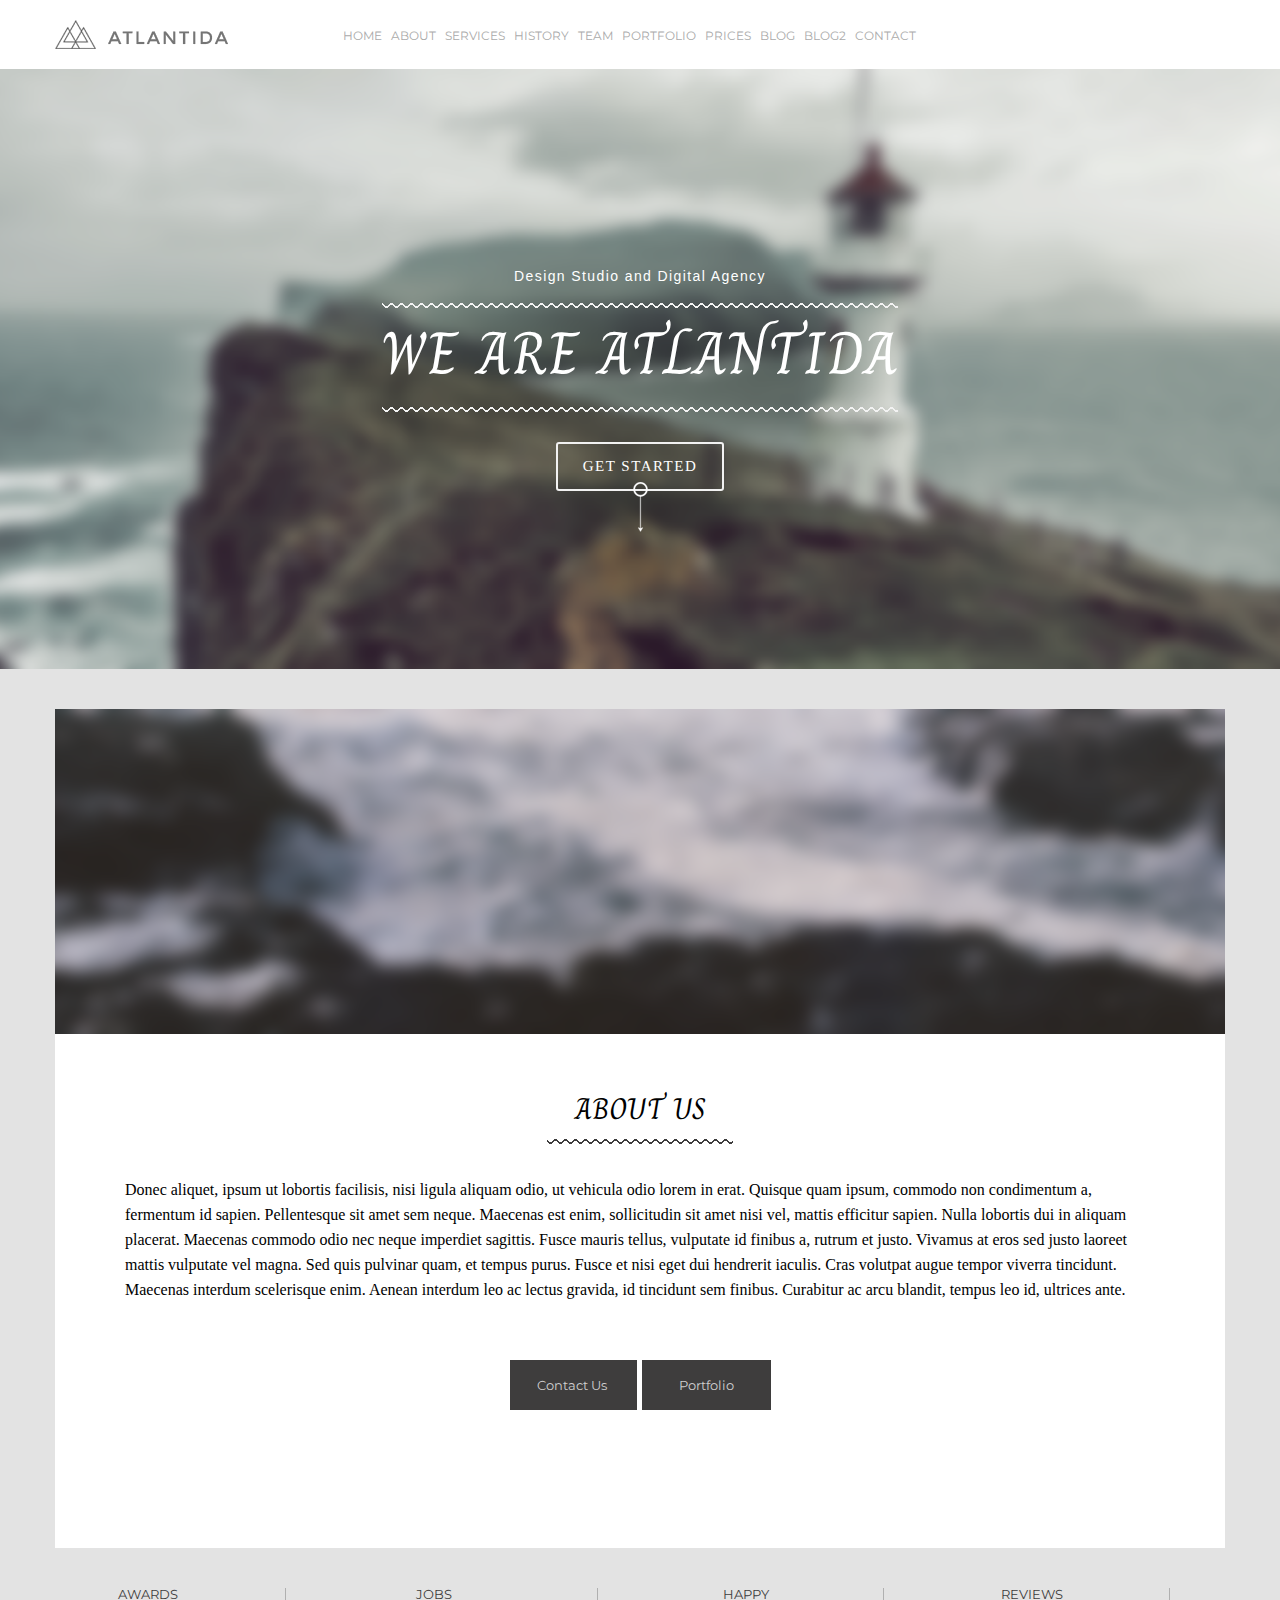
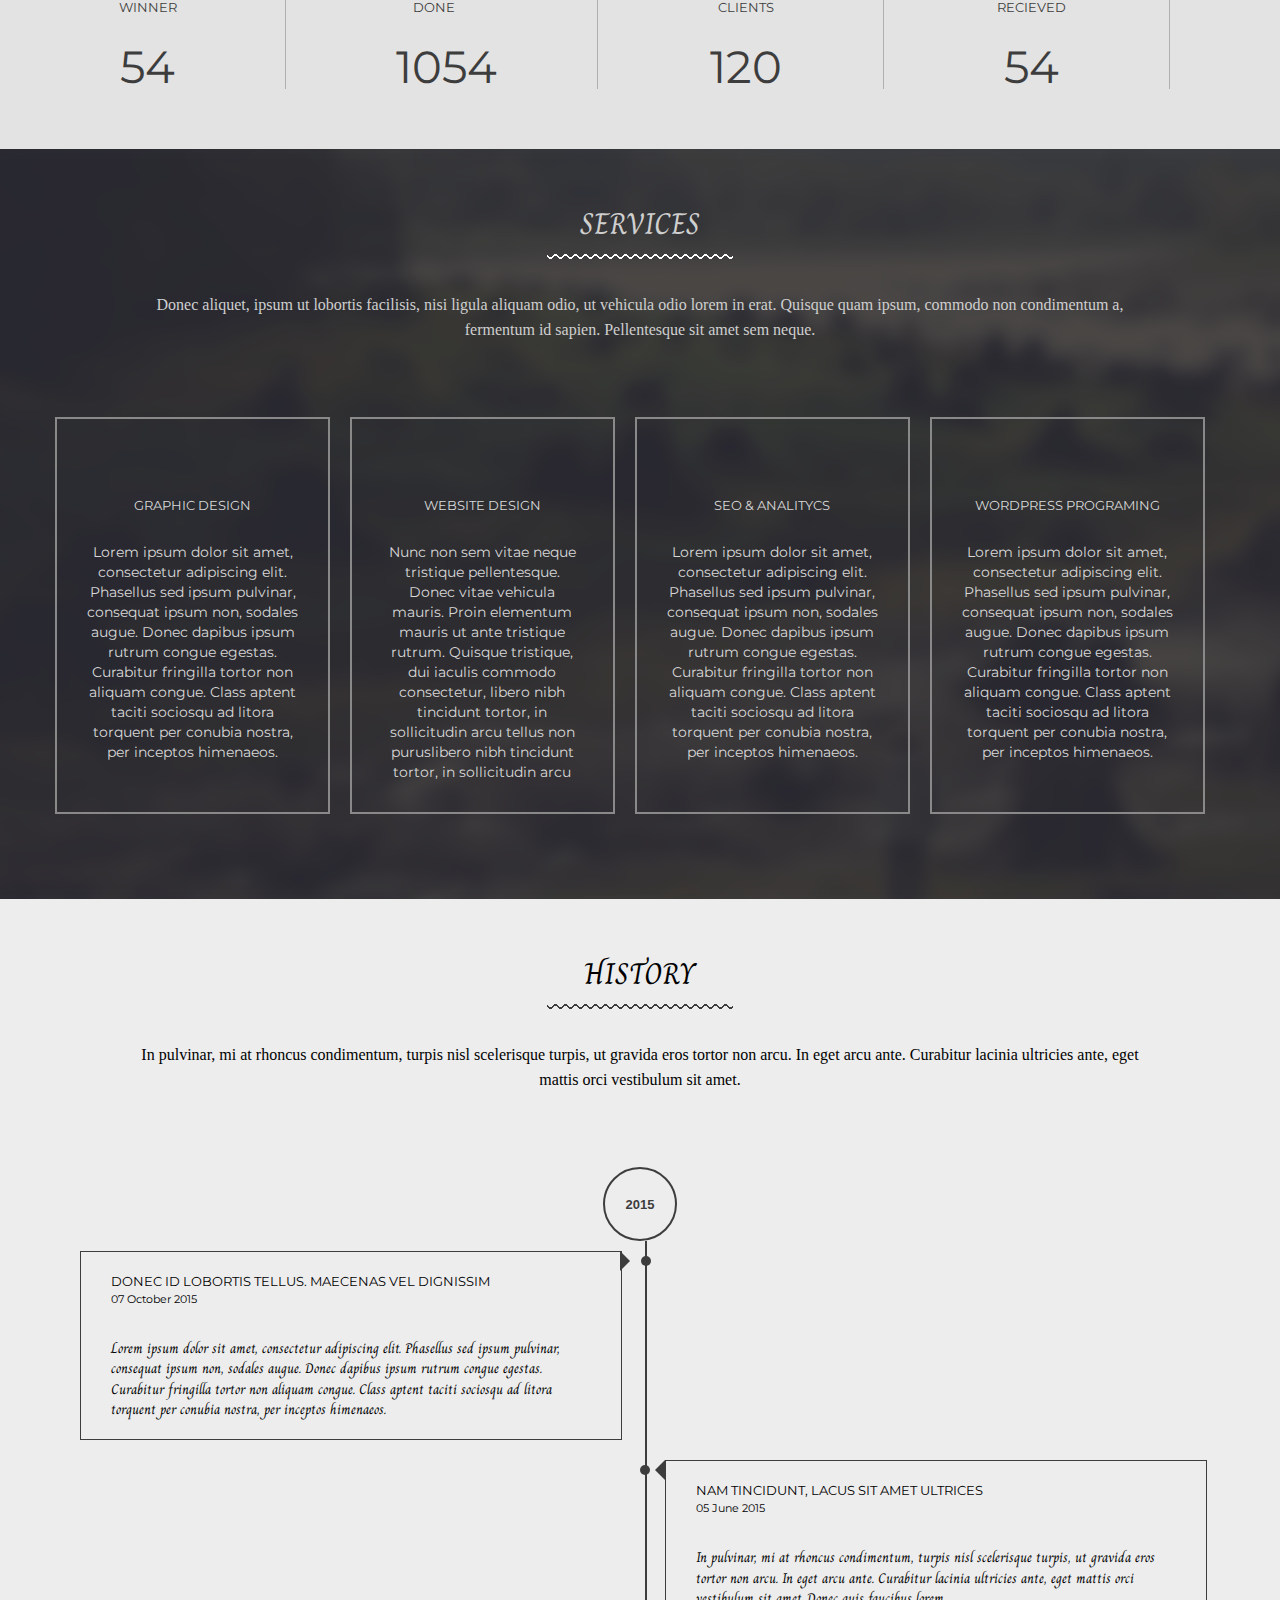
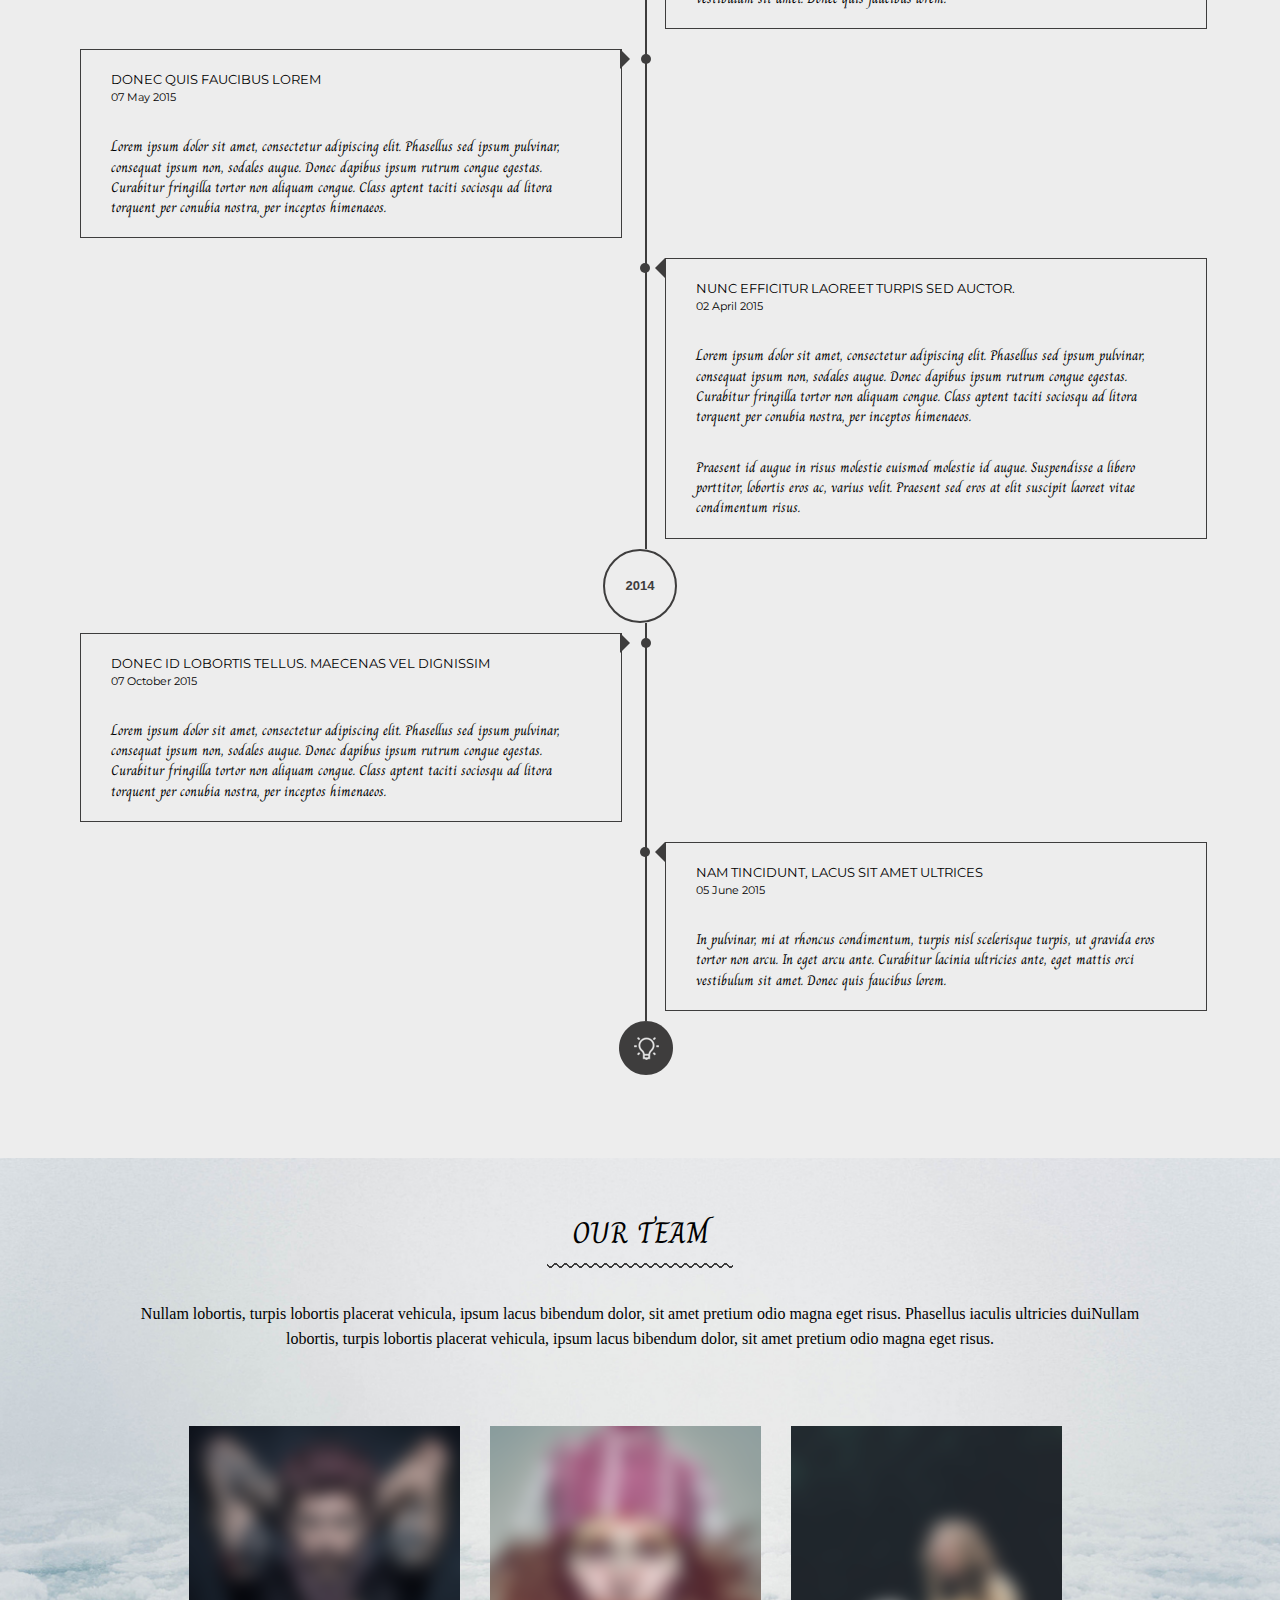
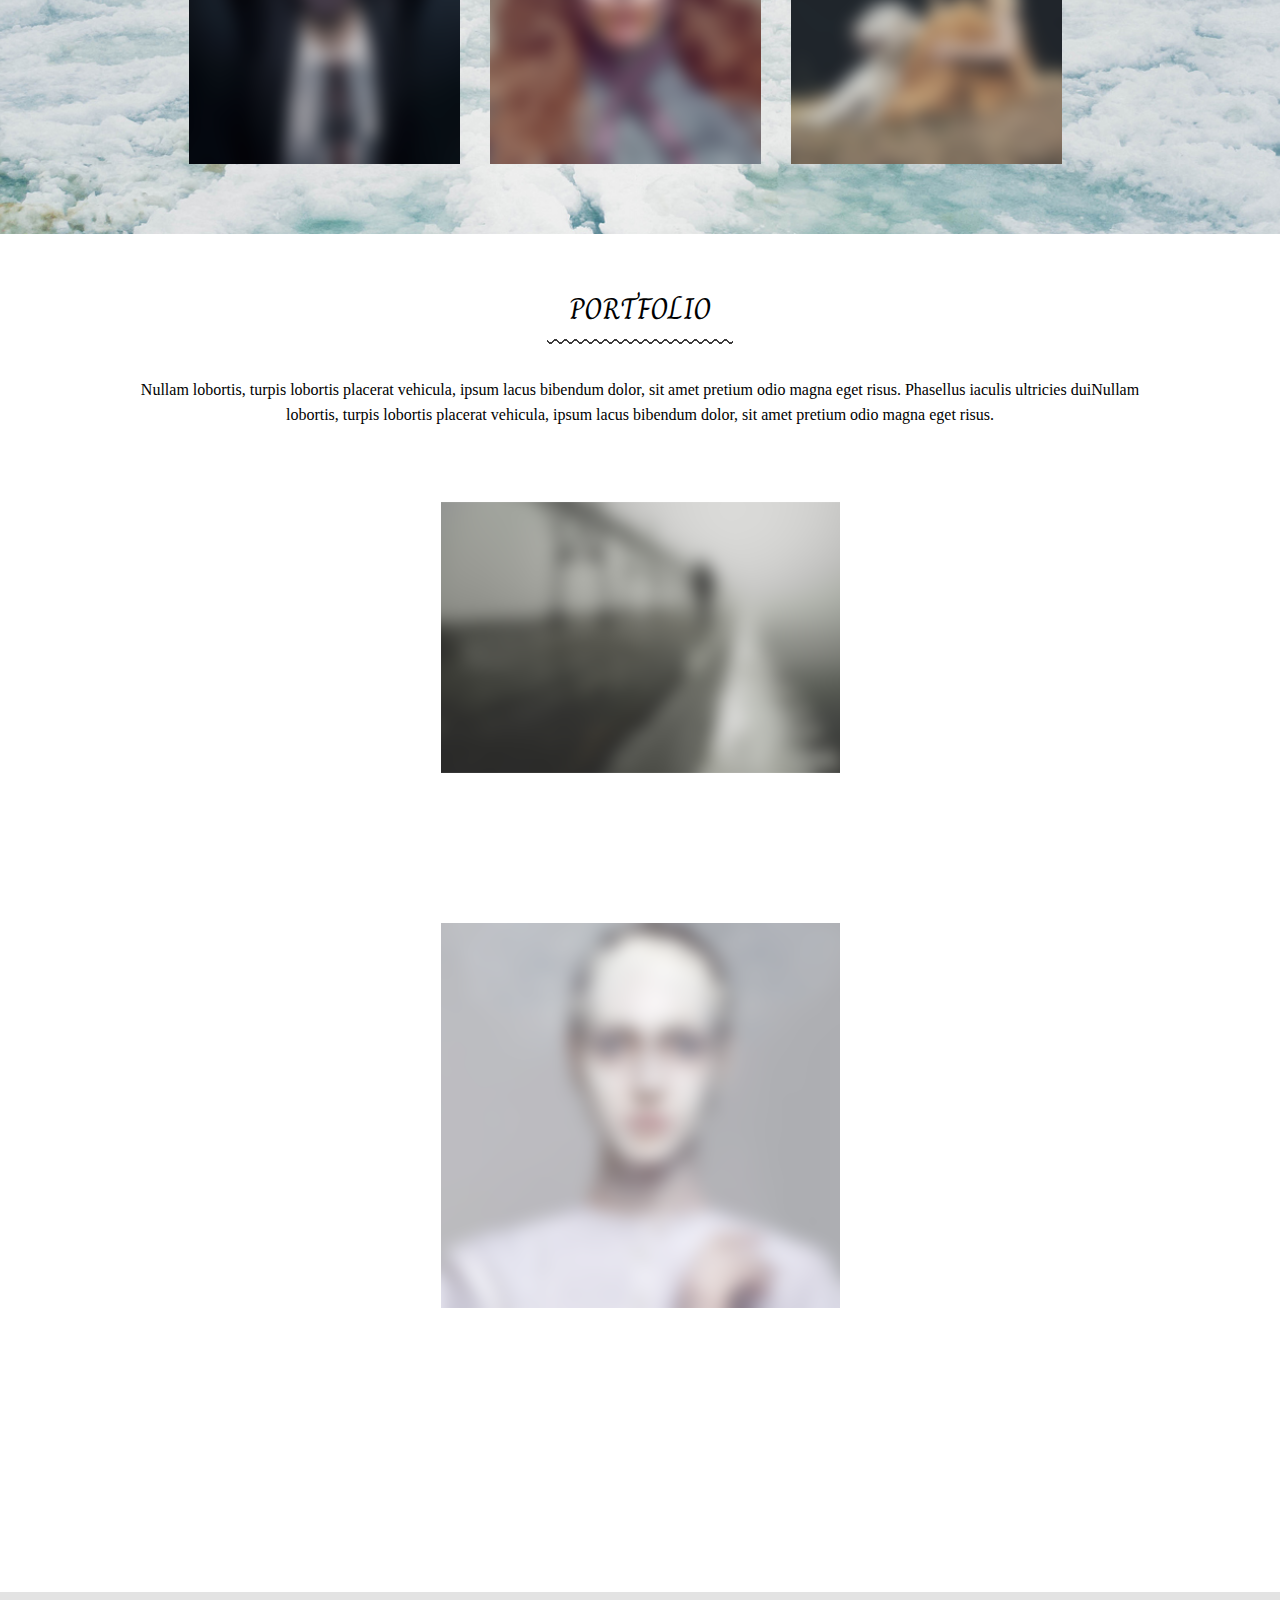
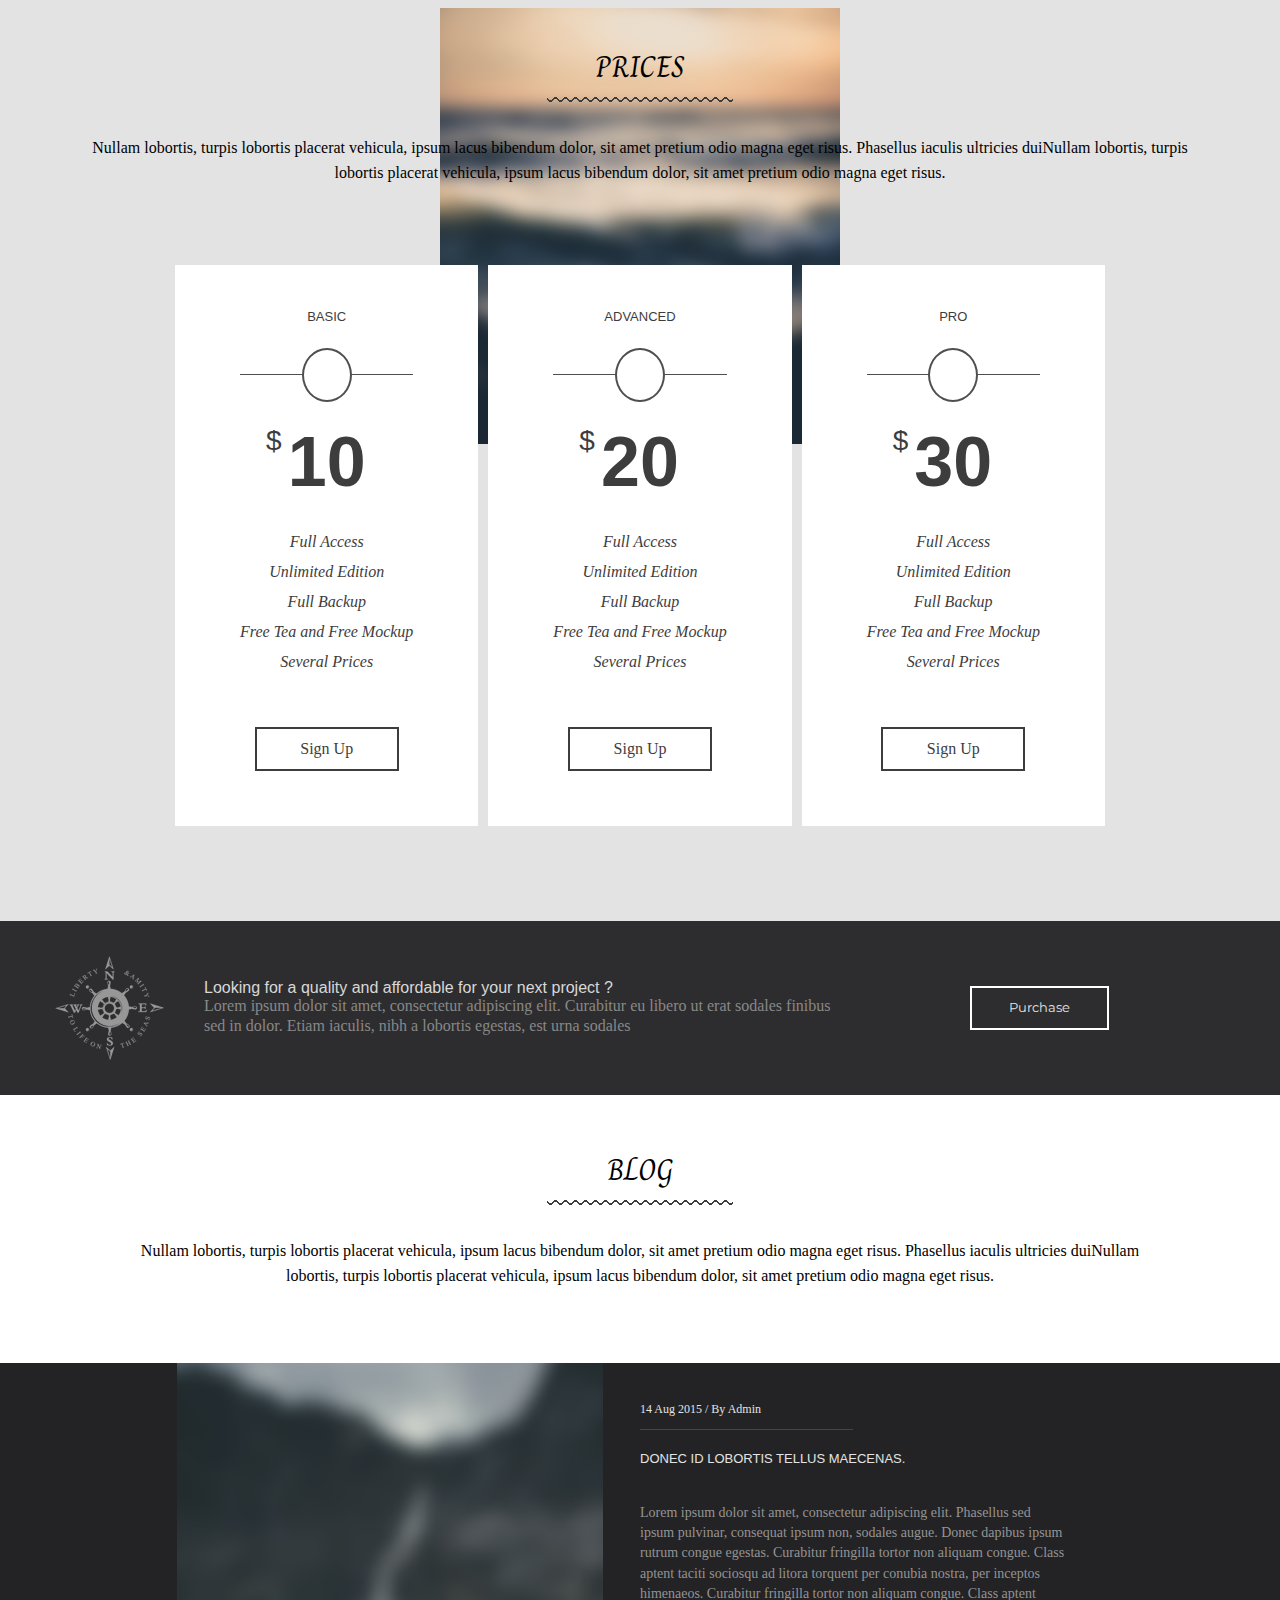
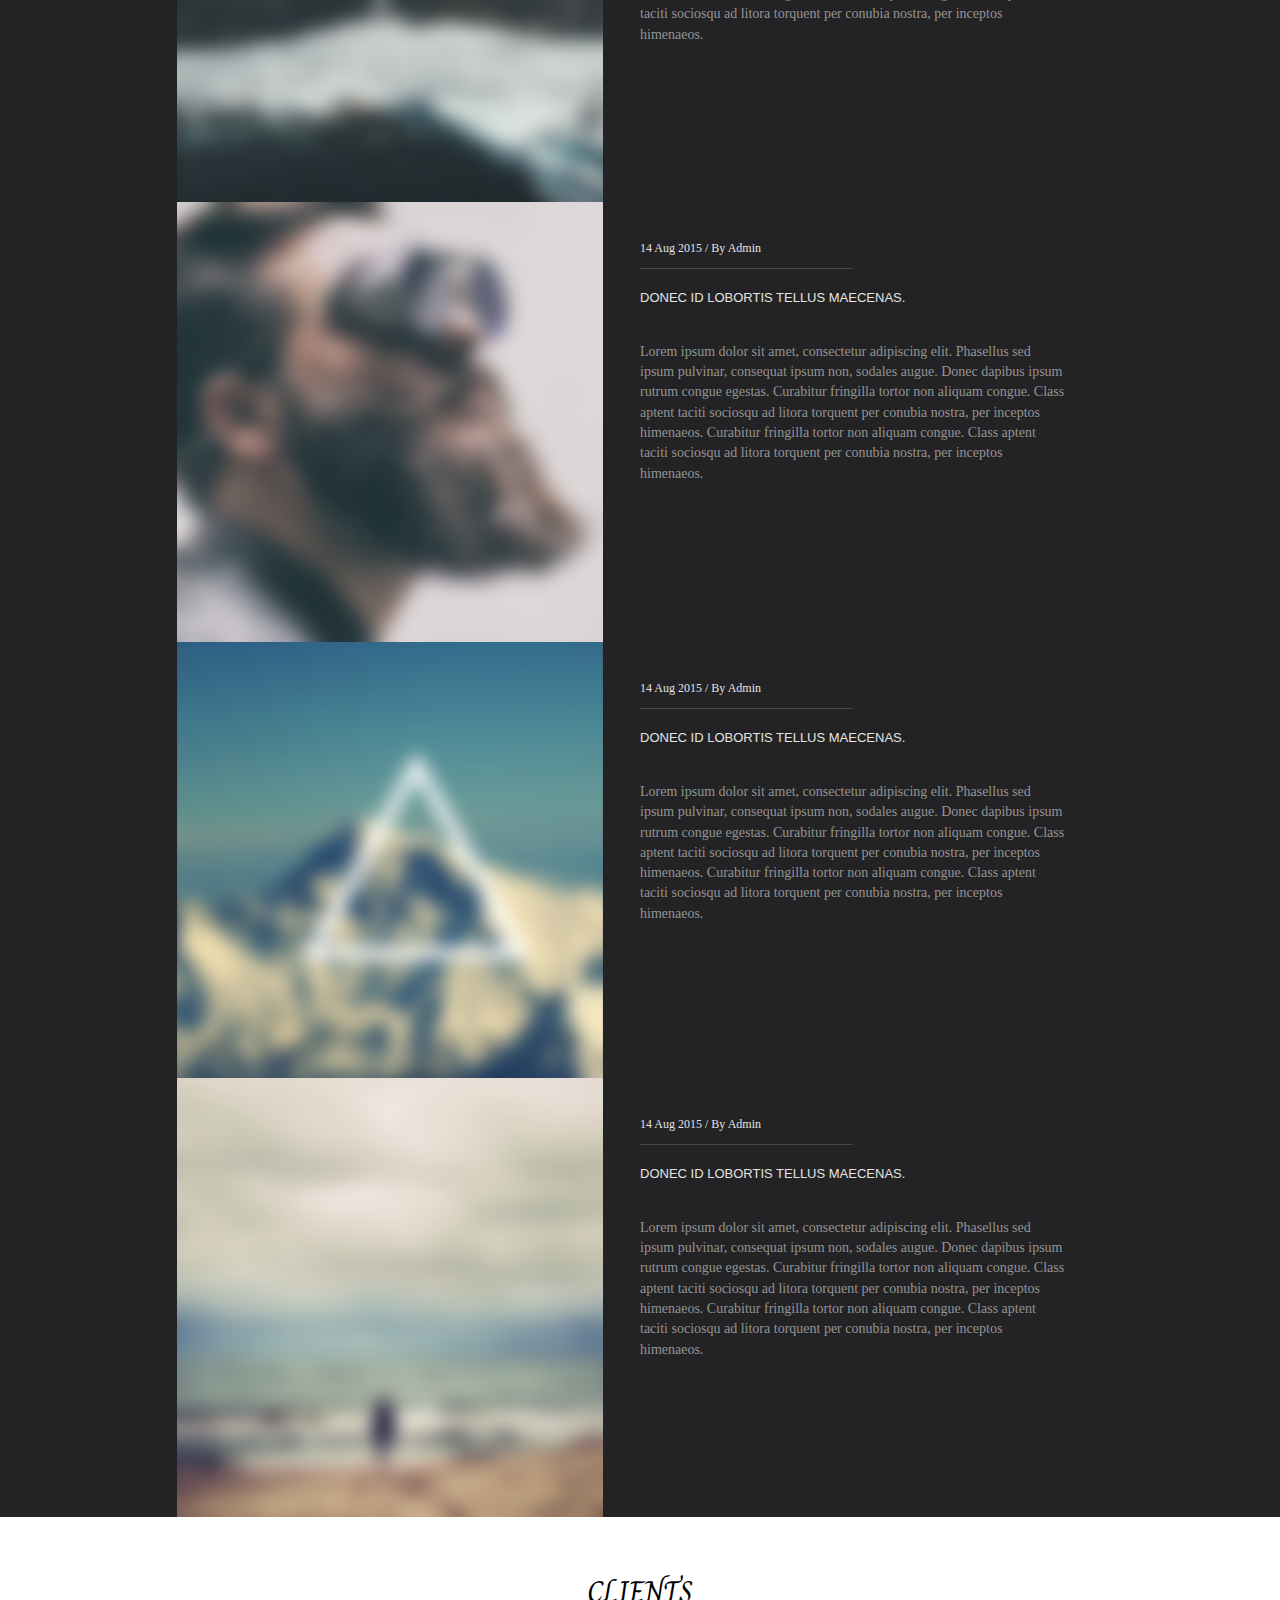
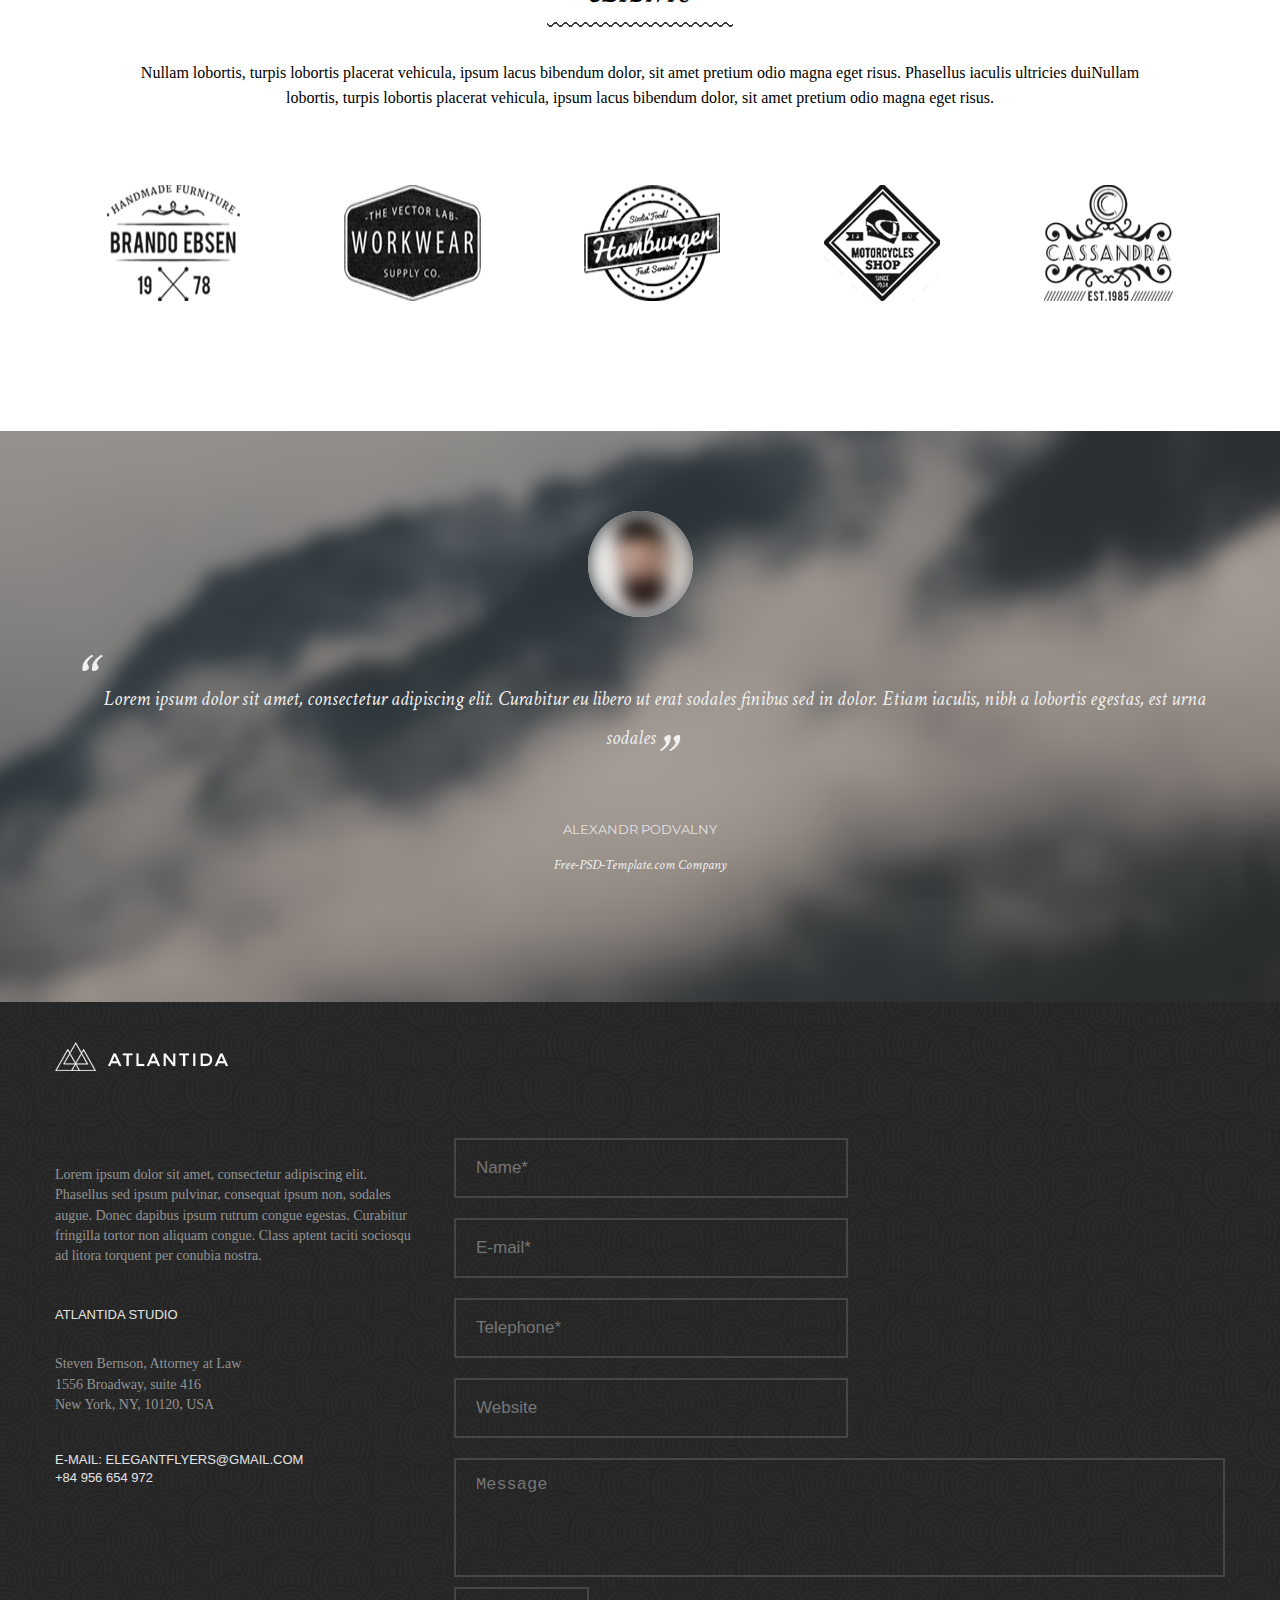
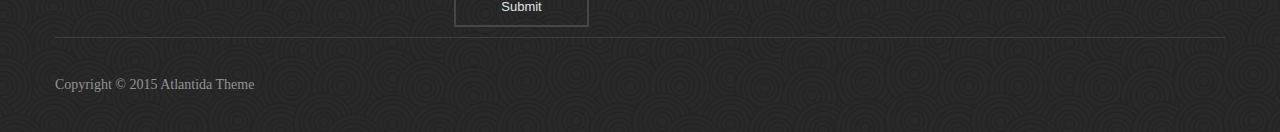
==== commit 7fb784d9: "blog2 and blog3" ====
--- a/app/index.html
+++ b/app/index.html
@@ -30,7 +30,7 @@
                     <a class="navigation-element" href="#portfolio">Portfolio</a>
                     <a class="navigation-element" href="#prices">Prices</a>
                     <a class="navigation-element" href="blog.html">Blog</a>
-                    <a class="navigation-element" href="#">Blog2</a>
+                    <a class="navigation-element" href="blog-with-sidebar.html">Blog2</a>
                     <a class="navigation-element" href="#contact">Contact</a>
                     <a href="#" id="menu" class="icon">&#9776;</a>
                 </div>
--- a/app/css/style.css
+++ b/app/css/style.css
@@ -844,7 +844,7 @@
   text-transform: uppercase; }
 
 .contacts-section__form {
-  margin: 0 0 20px 0;
+  margin: 0 0 30px 0;
   flex-grow: 1;
   display: flex;
   flex-flow: row wrap;
@@ -899,7 +899,7 @@
   .contacts-section__main-center-wrapper {
     flex-wrap: nowrap; }
   .contacts-section__form {
-    margin: 17px 0 0 17px; } }
+    margin: 17px 0 10px 17px; } }
 
 @media only screen and (min-width: 1170px) {
   .form__input__text {
@@ -910,3 +910,96 @@
 .top_section {
   background: url("../img/blog_topSection/Image.png") no-repeat center;
   background-size: cover; }
+
+.text__top_section {
+  text-align: center; }
+
+.blog__top-section__h1 {
+  padding-top: 110px;
+  padding-bottom: 20px;
+  color: #ffffff;
+  font-family: Charm, cursive;
+  font-size: 36px;
+  font-weight: 400;
+  text-transform: uppercase; }
+
+.blog__in__home {
+  padding-top: 30px;
+  padding-bottom: 120px;
+  display: flex;
+  justify-content: center; }
+  .blog__in__home li {
+    padding-right: 10px;
+    color: #ffffff;
+    font-family: "Crimson Text", sans-serif;
+    font-size: 14px;
+    font-weight: 400; }
+    .blog__in__home li li:hover {
+      color: #292929; }
+    .blog__in__home li a {
+      text-decoration: none;
+      color: #ffffff;
+      font-family: "Crimson Text", sans-serif;
+      font-size: 14px;
+      font-weight: 400; }
+
+.posts {
+  padding-top: 85px;
+  display: flex;
+  flex-wrap: wrap;
+  justify-content: space-between; }
+
+.post__item {
+  max-width: 370px;
+  padding-bottom: 30px; }
+
+.posts__h3 {
+  padding-top: 40px;
+  padding-bottom: 15px;
+  color: #3e3d3d;
+  font-family: Montserrat, sans-serif;
+  font-size: 16px;
+  font-weight: 700;
+  line-height: 18px; }
+
+.posts__date {
+  padding-bottom: 20px;
+  color: #3e3d3d;
+  font-family: "Crimson Text", cursive;
+  font-size: 14px;
+  font-style: italic; }
+
+.group__for__color {
+  padding: 15px 0;
+  color: #818181; }
+
+.blog__post__active {
+  display: flex;
+  border-top: 1px solid #b7b7b7;
+  border-bottom: 1px solid #b7b7b7; }
+
+.post__number {
+  padding: 0 10px; }
+
+.blog__paragraph {
+  padding: 30px 0;
+  color: #3e3d3d;
+  font-family: "Crimson Text", sans-serif;
+  font-size: 14px;
+  font-weight: 400;
+  line-height: 25px; }
+
+.blog__button {
+  padding: 15px 30px;
+  border: 2px solid #3e3d3d; }
+  .blog__button:hover {
+    background-color: #424244;
+    color: #fff;
+    transition: 0.5s; }
+
+.container_for_blog-with-sidebar {
+  max-width: 820px;
+  margin: 0 auto; }
+
+.post__item__for__blog-with-sidebar {
+  padding-bottom: 50px; }
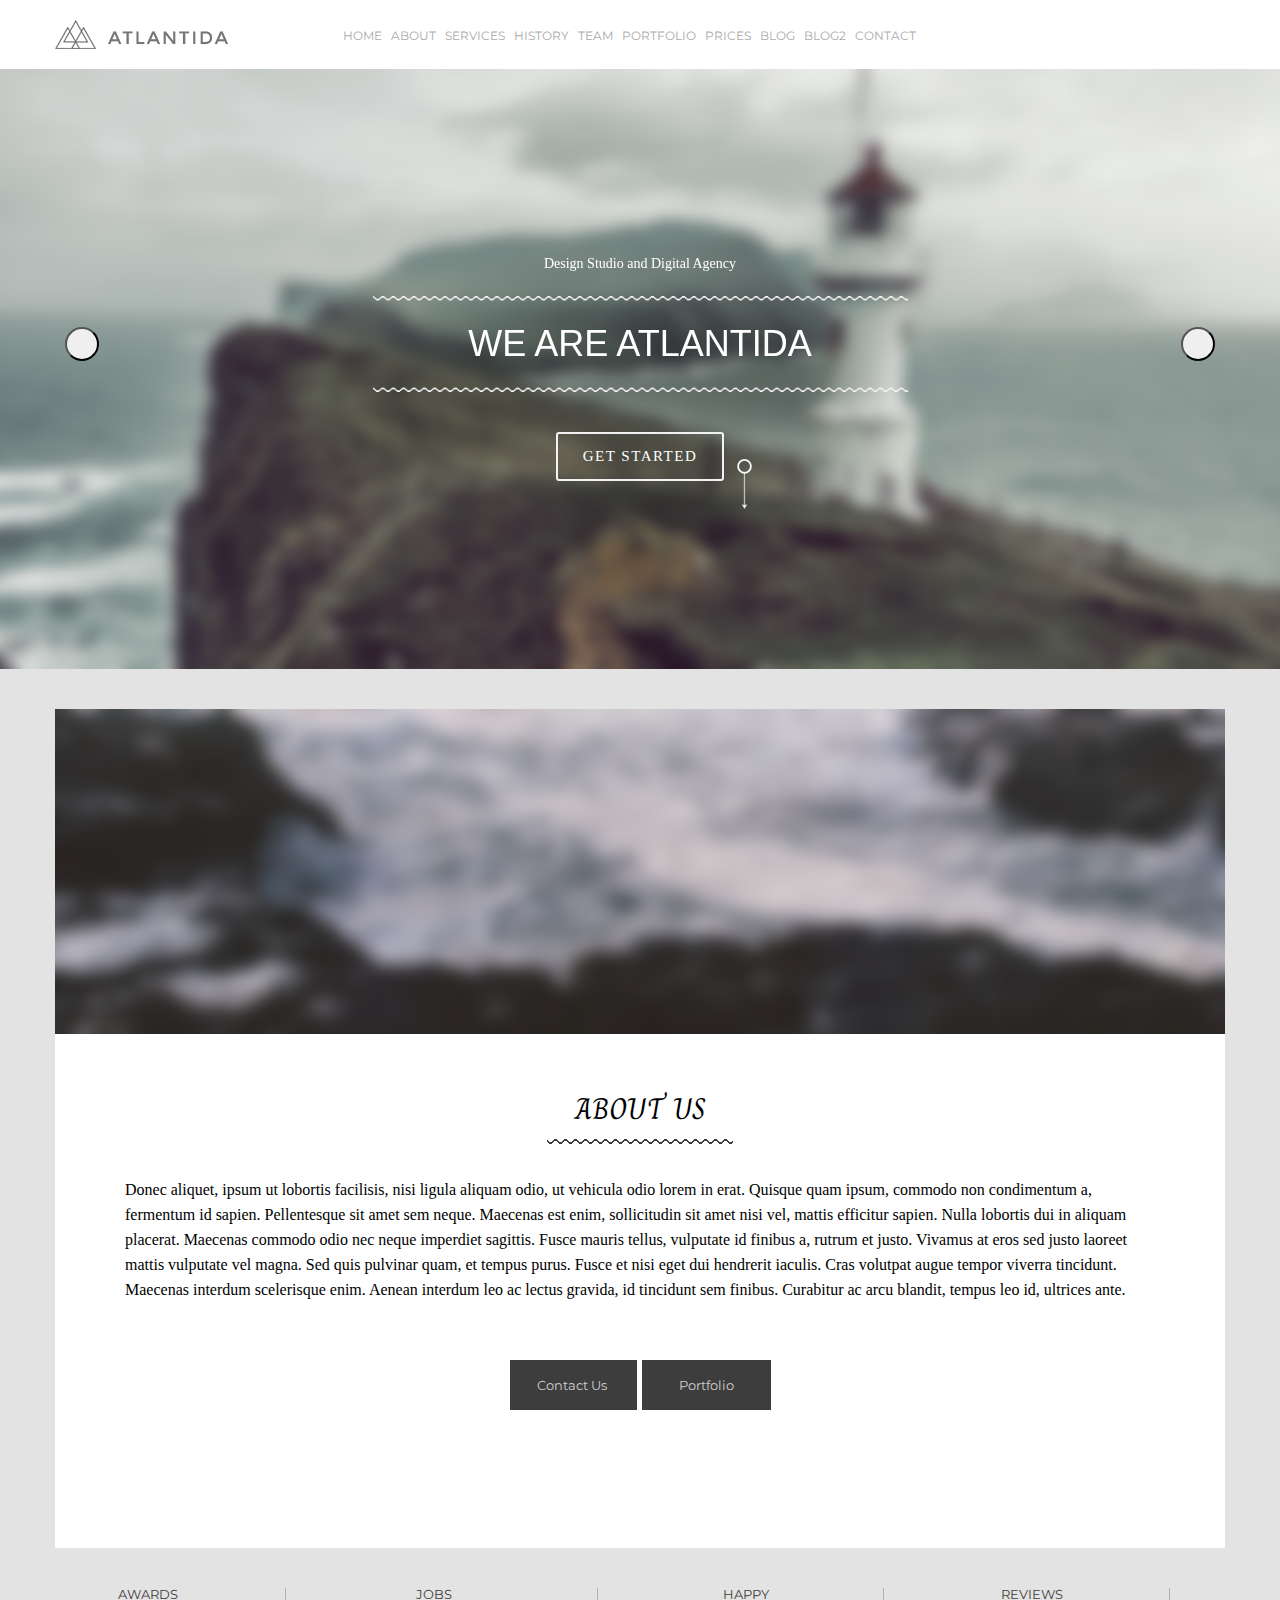
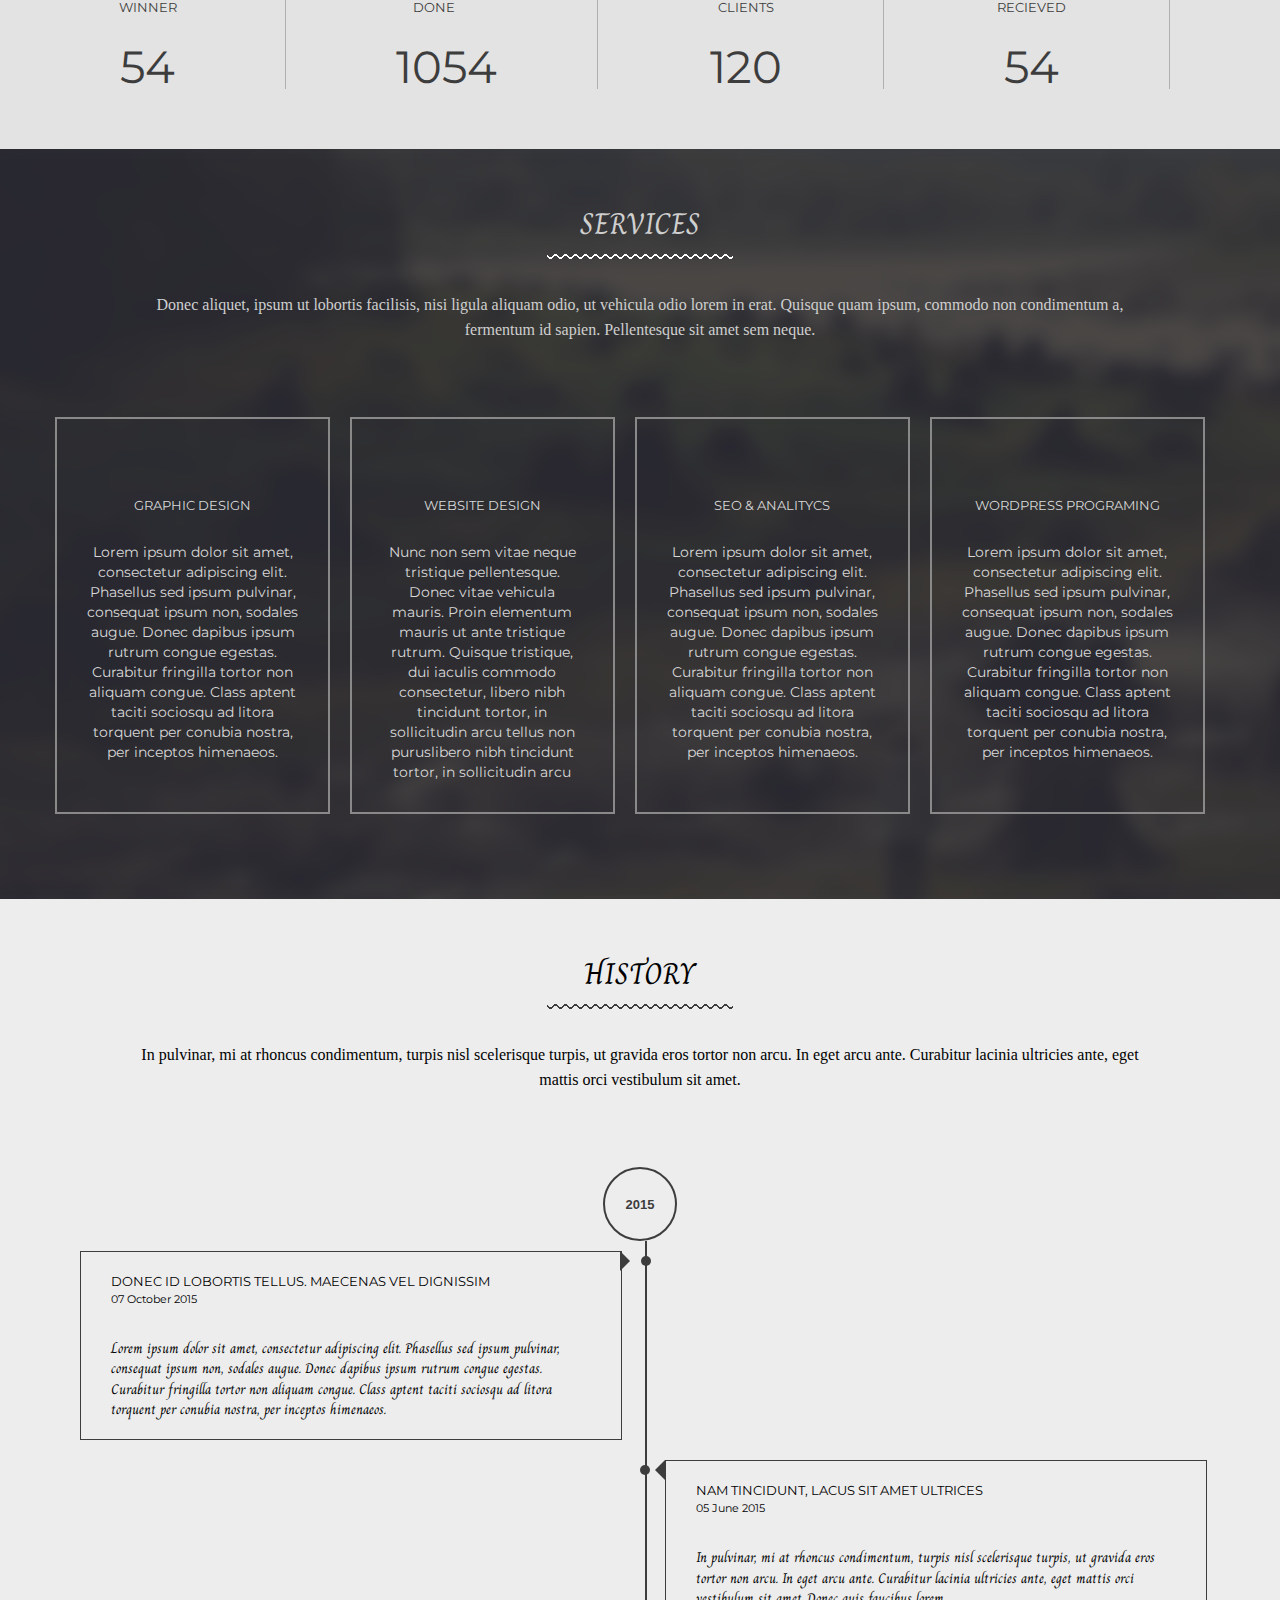
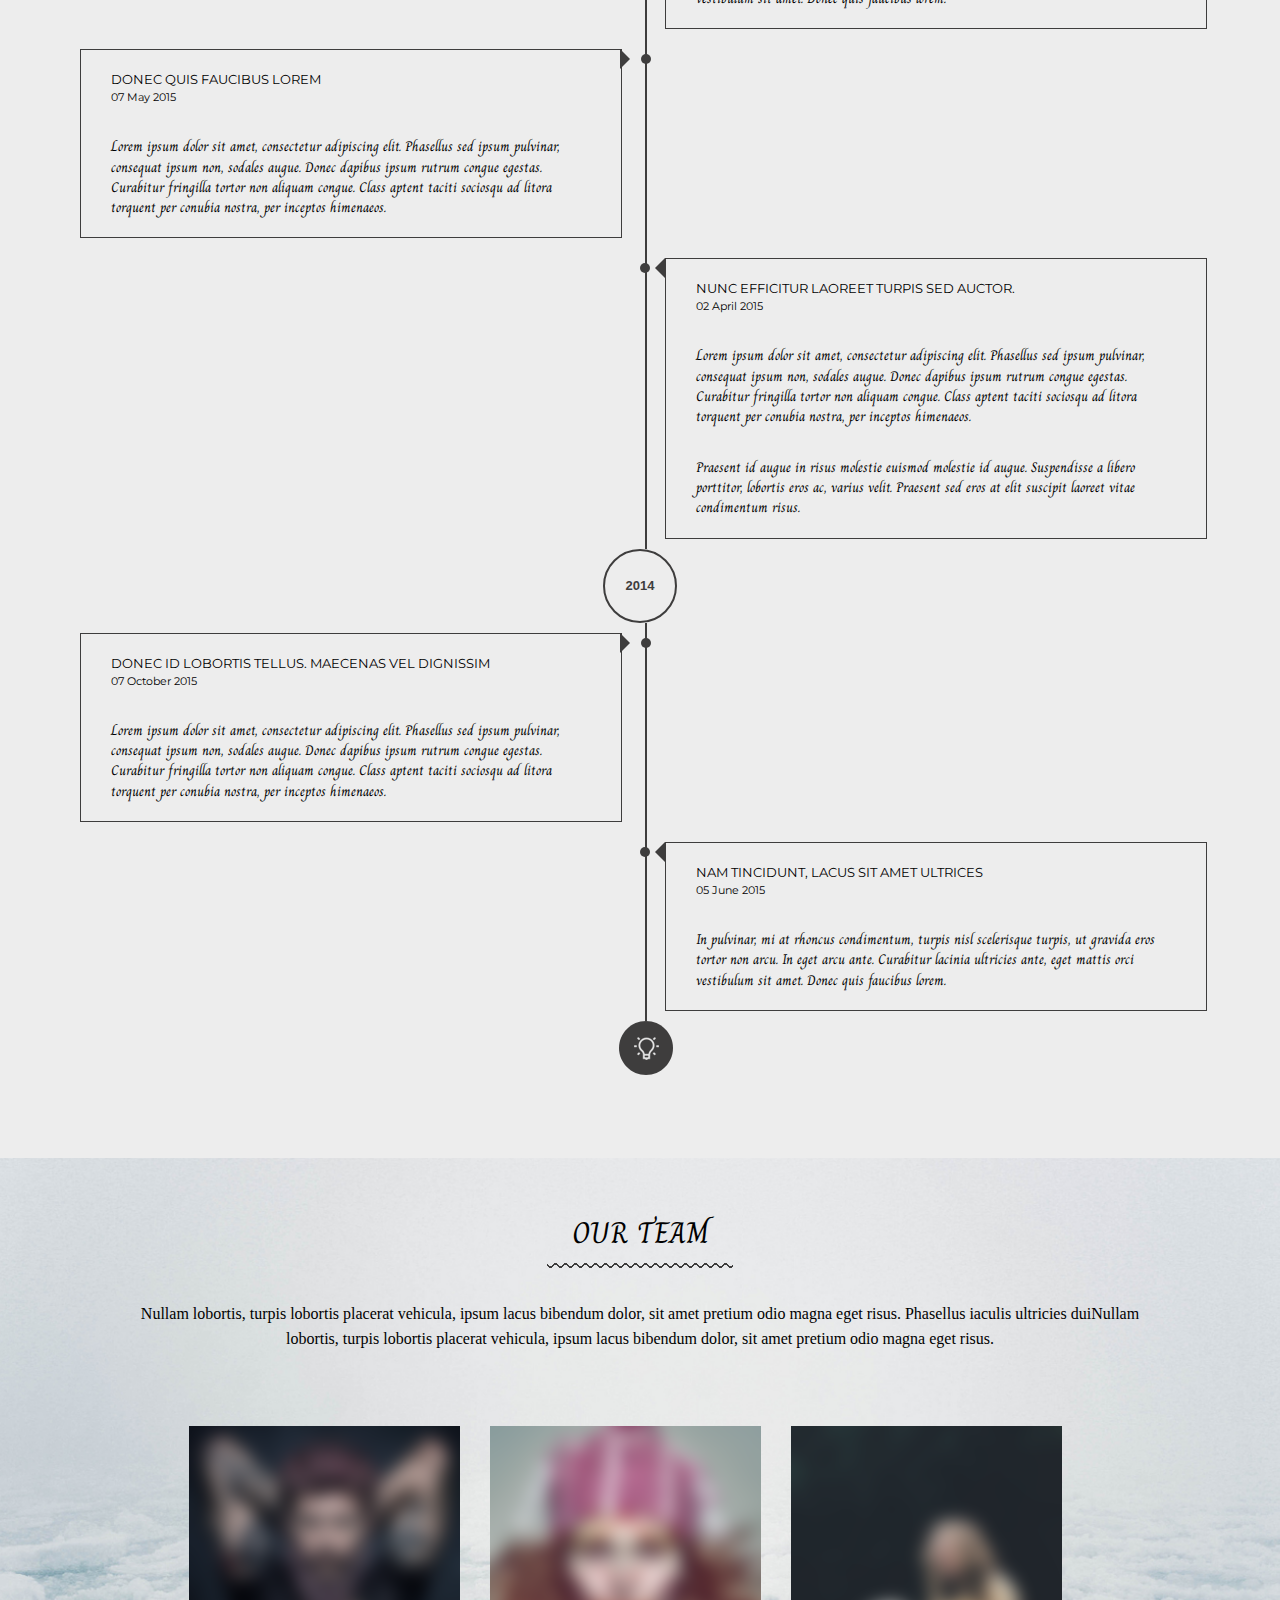
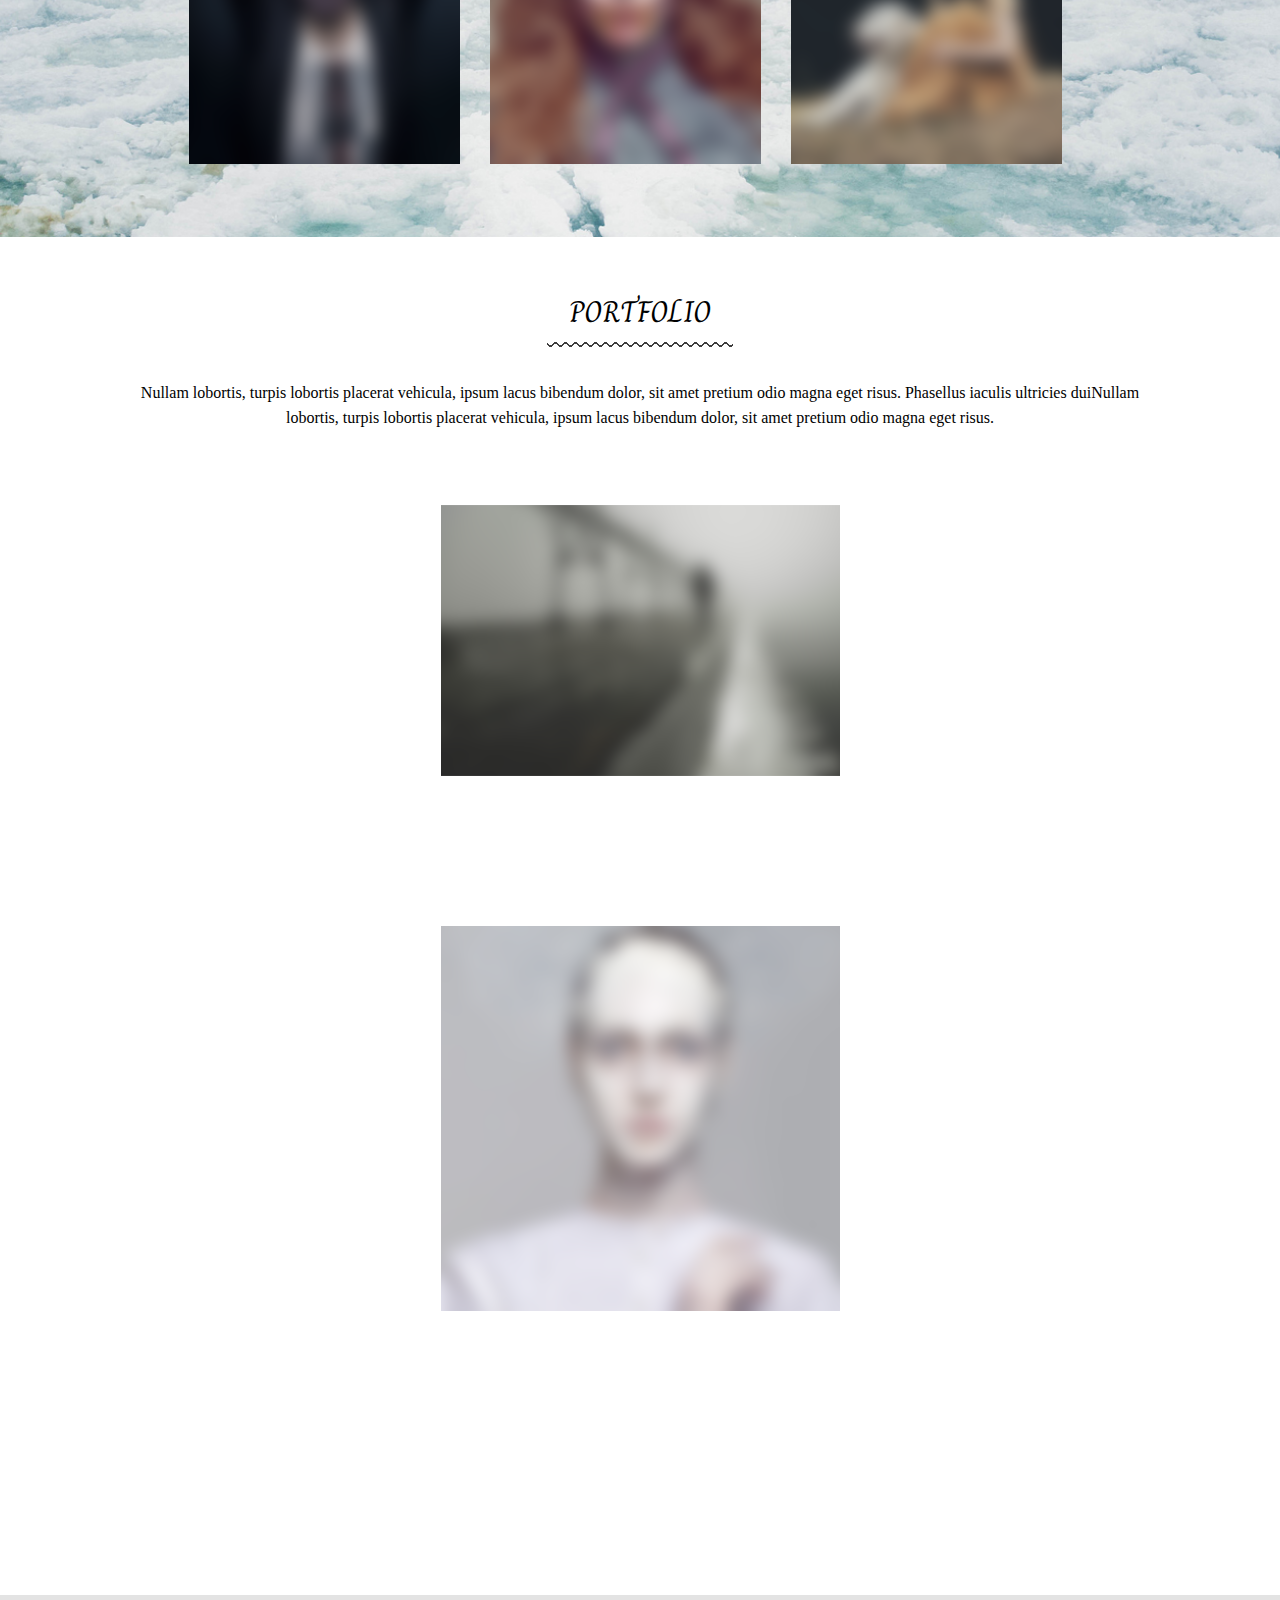
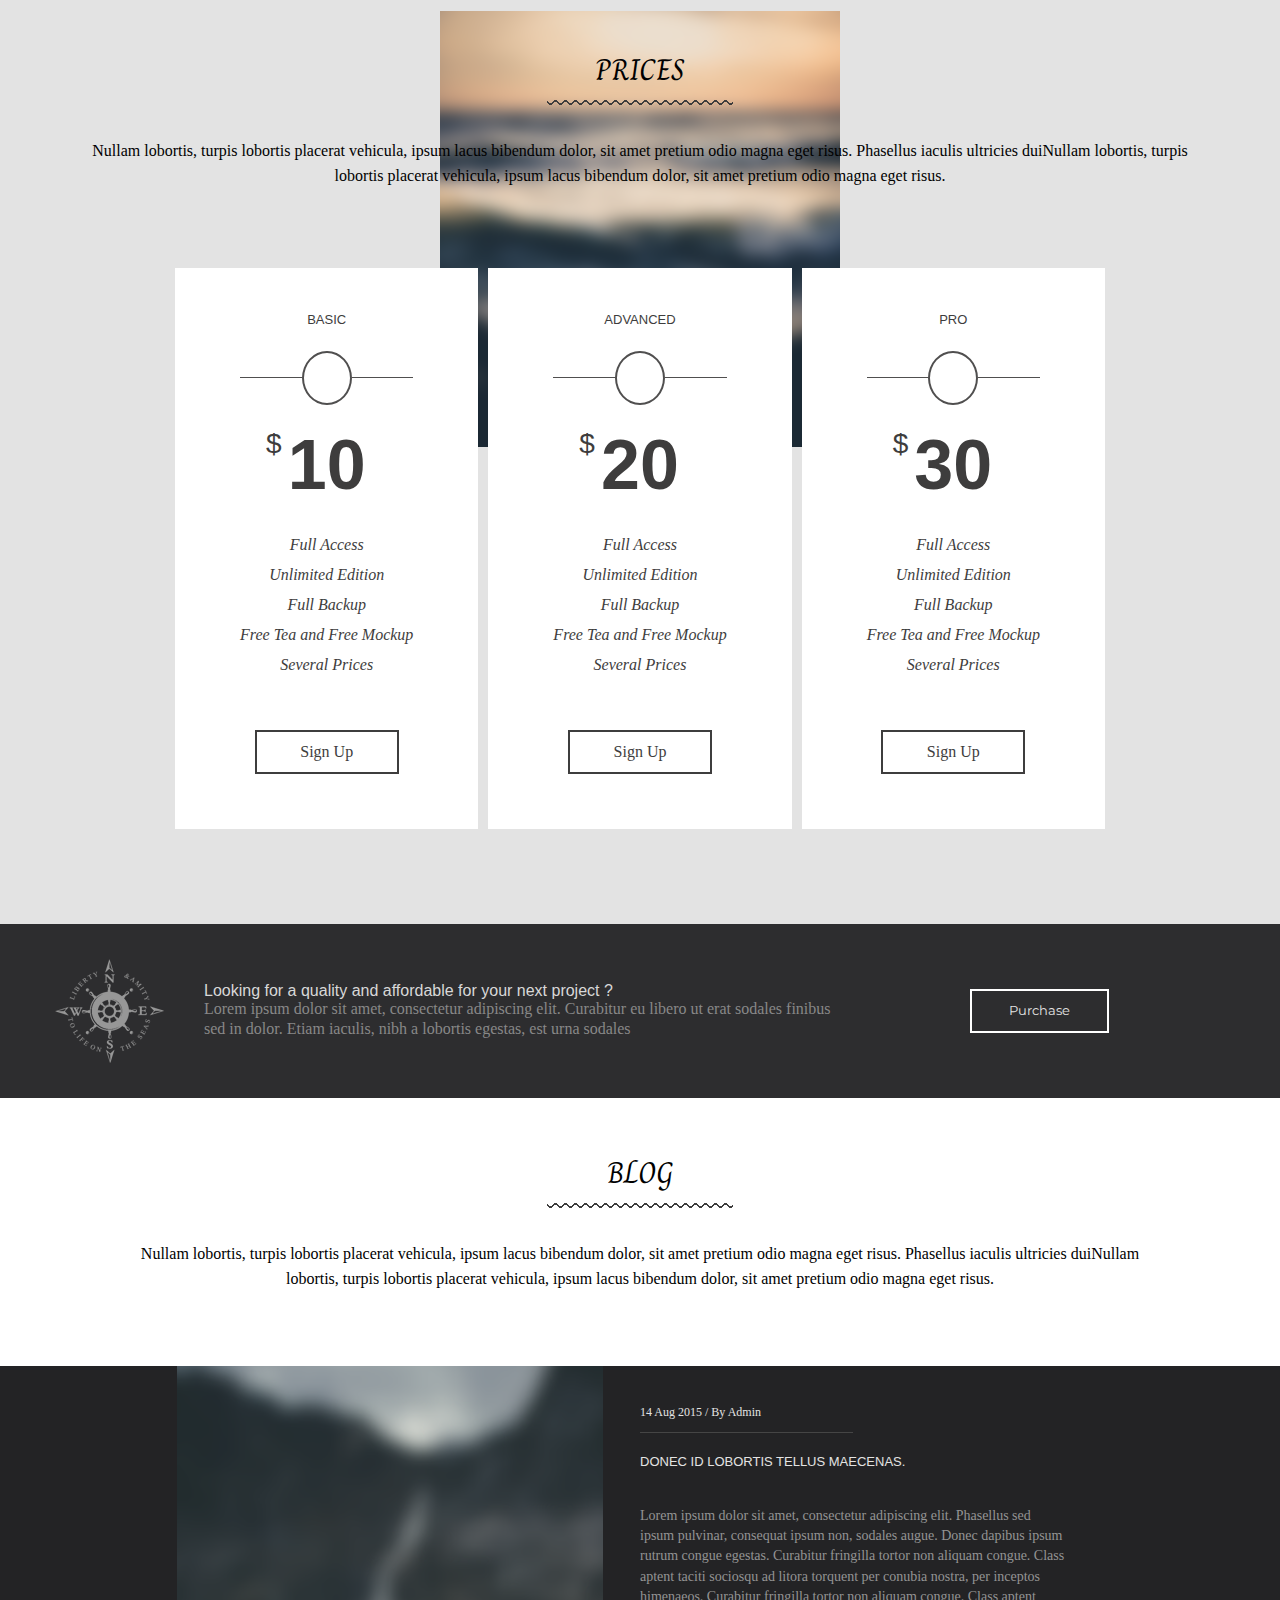
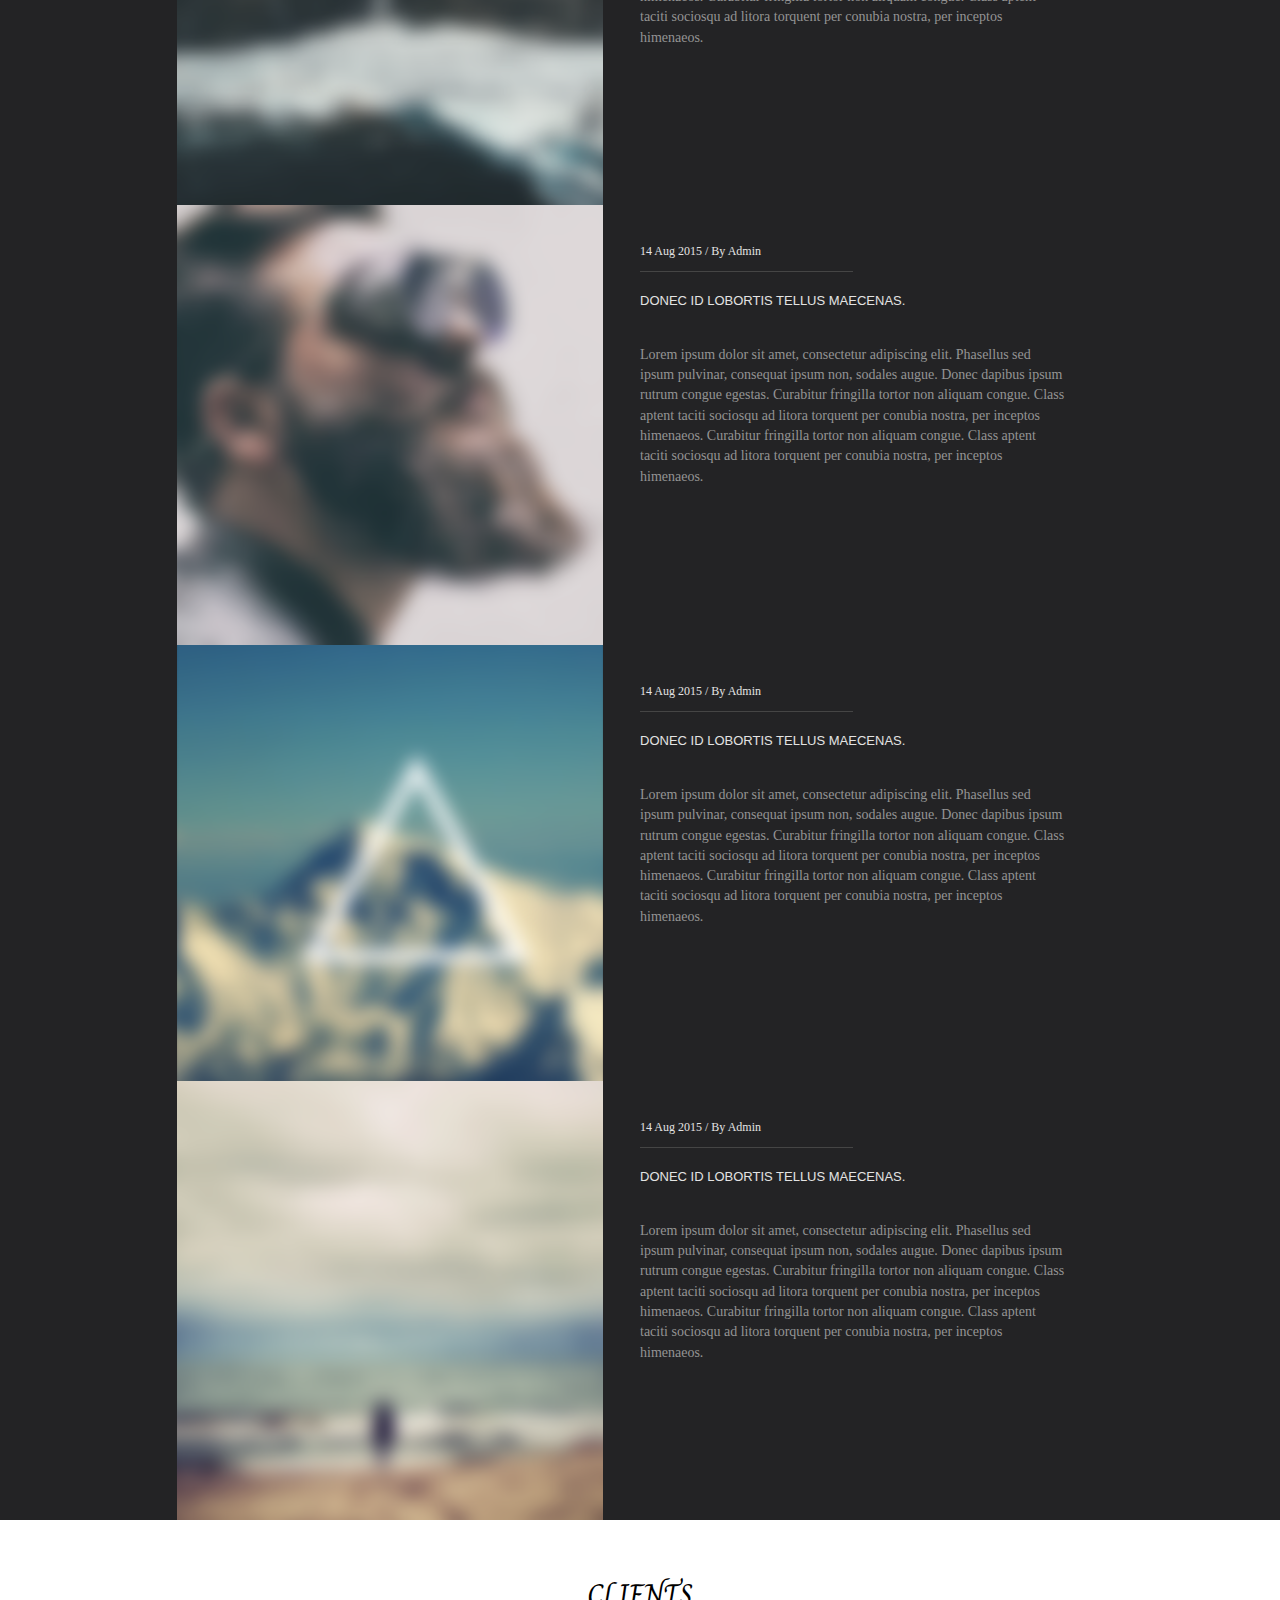
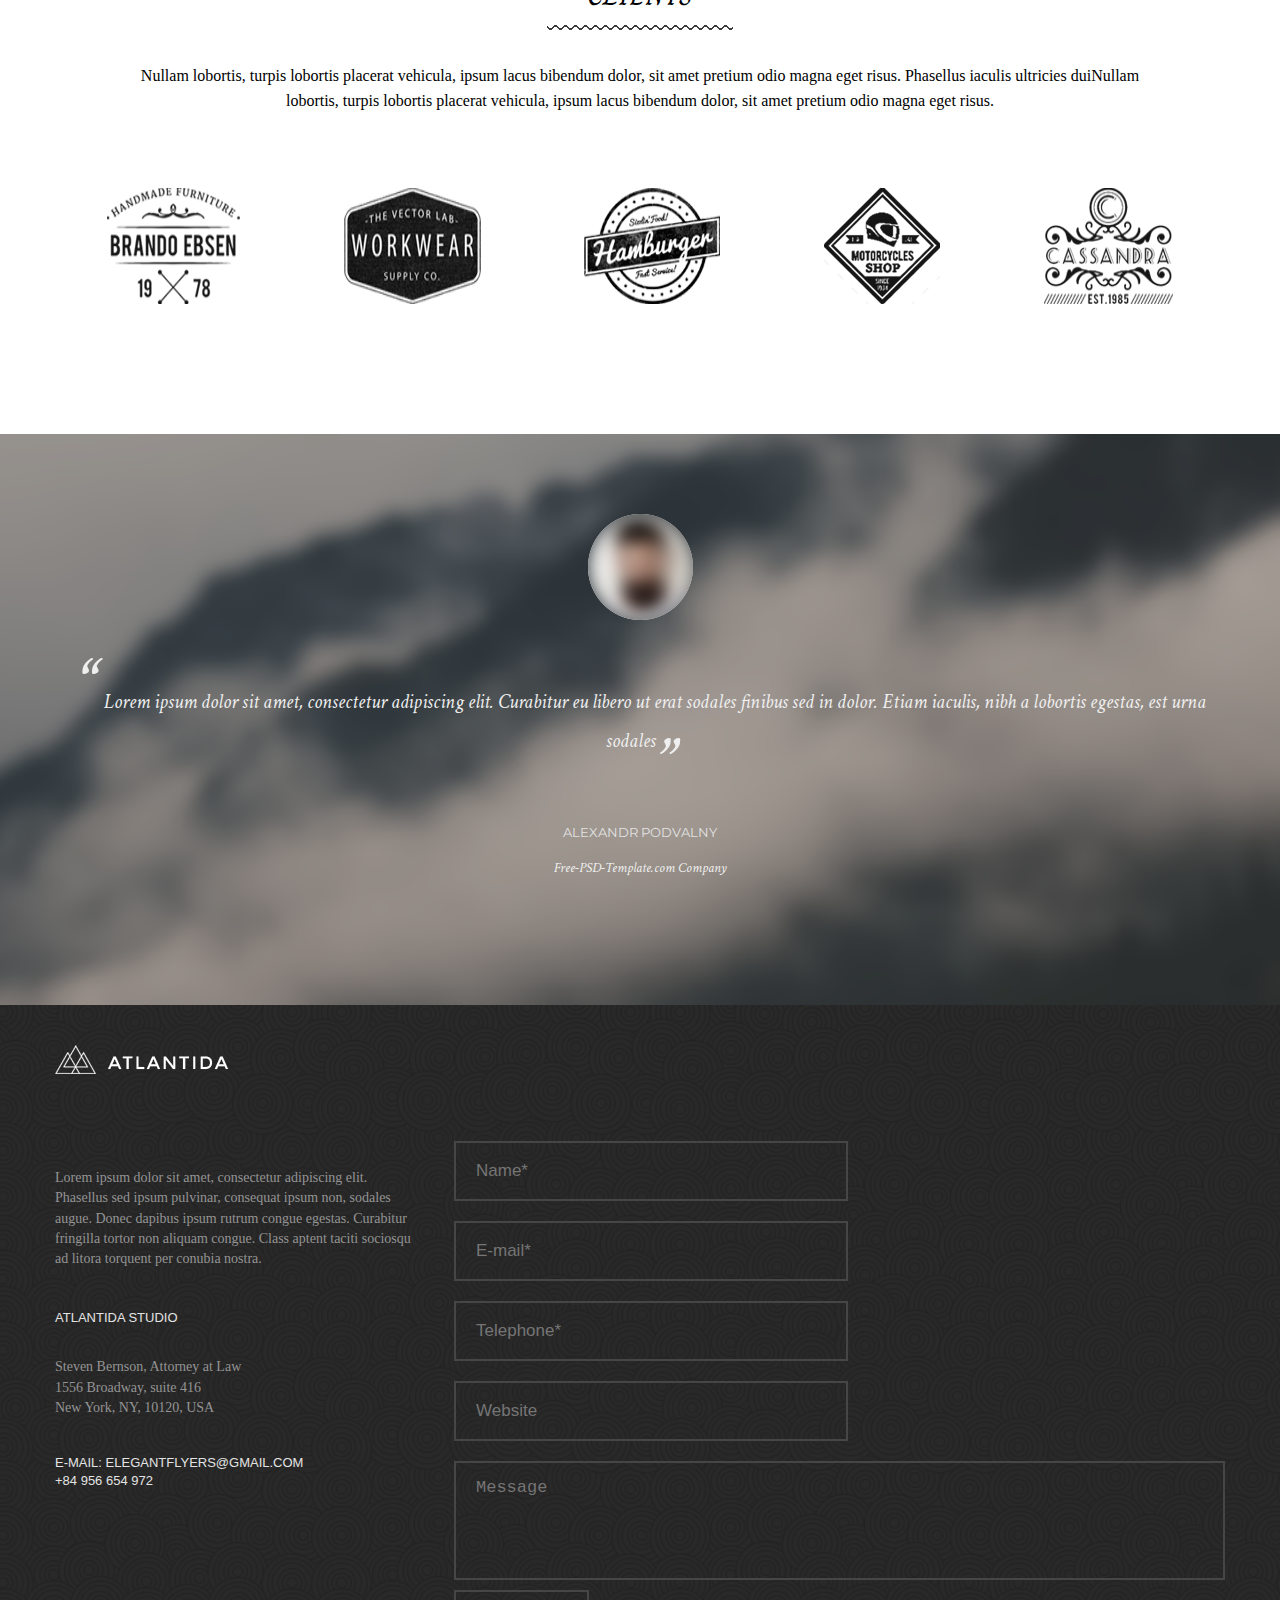
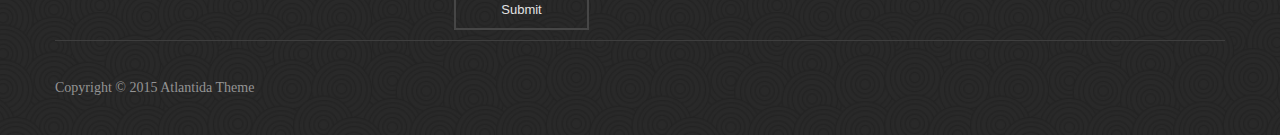
==== commit ff10fcd1: "slider and ..." ====
--- a/app/index.html
+++ b/app/index.html
@@ -42,22 +42,37 @@
     </div>
 </header>
 
-<section class="slider">
-    <div class="container">
-        <div class="text-slider">
-            <p class="slider-paragraph">
+<section class="homepage__top-section__wrapper">
+    <div class="container homepage-top-slider">
+        <div>
+            <p class="homepage__top-section__paragraph">
                 Design Studio and Digital Agency
             </p>
-            <img class="line" src="img/slider/Line.png" alt="line">
-            <h1 class="slider-h1">
+            <h1 class="homepage__top-section__headline homepage__top-section__headline__position">
                 WE ARE ATLANTIDA
             </h1>
-            <a class="slider-button-a" href="#started">
-                Get Started
-            </a>
-            <img class="arrow" src="img/slider/Arrow.png" alt="arrow">
-        </div>
-    </div>
+        </div>
+        <div>
+            <p class="homepage__top-section__paragraph">
+                Design Studio and Digital Agency
+            </p>
+            <h1 class="homepage__top-section__headline homepage__top-section__headline__position">
+                WE ARE ATLANTIDA
+            </h1>
+        </div>
+        <div>
+            <p class="homepage__top-section__paragraph">
+                Design Studio and Digital Agency
+            </p>
+            <h1 class="homepage__top-section__headline homepage__top-section__headline__position">
+                WE ARE ATLANTIDA
+            </h1>
+        </div>
+    </div>
+    <a href="#" class="slider-button-a">
+        Get Started
+        <img src="img/slider/Arrow.png" alt="arrow" class="arrow">
+    </a>
 </section>
 
 <section class="about" id="about">
@@ -351,9 +366,54 @@
         </div>
 
         <div class="team__photos">
-            <img class="team__photos__element" src="img/team/Image_1-1.png" alt="">
-            <img class="team__photos__element" src="img/team/Image2-1.png" alt="">
-            <img class="team__photos__element" src="img/team/Image3-1.png" alt="">
+            <div class="team__photos__item__wrapper">
+                <div class="team__photos__item-hover">
+                    <h3 class="photos__item__h3">
+                        Jilia Smith
+                    </h3>
+                    <p class="photos__item__paragraph">
+                        Designer
+                    </p>
+                    <div class="header__navigation__item__social contacts-section__social-block">
+                        <a href="https://www.facebook.com/" class="header-icons fab fa-facebook"></a>
+                        <a href="https://twitter.com/?lang=uk" class="header-icons fab fa-twitter"></a>
+                        <a href="https://www.behance.net/" class="header-icons fab fa-behance"></a>
+                    </div>
+                </div>
+                <img class="team__photos__element" src="img/team/Image_1-1.png" alt="">
+            </div>
+            <div class="team__photos__item__wrapper">
+                <div class="team__photos__item-hover">
+                    <h3 class="photos__item__h3">
+                        Jilia Smith
+                    </h3>
+                    <p class="photos__item__paragraph">
+                        Designer
+                    </p>
+                    <div class="header__navigation__item__social contacts-section__social-block">
+                        <a href="https://www.facebook.com/" class="header-icons fab fa-facebook"></a>
+                        <a href="https://twitter.com/?lang=uk" class="header-icons fab fa-twitter"></a>
+                        <a href="https://www.behance.net/" class="header-icons fab fa-behance"></a>
+                    </div>
+                </div>
+                <img class="team__photos__element" src="img/team/Image2-1.png" alt="">
+            </div>
+            <div class="team__photos__item__wrapper">
+                <div class="team__photos__item-hover">
+                    <h3 class="photos__item__h3">
+                        Jilia Smith
+                    </h3>
+                    <p class="photos__item__paragraph">
+                        Designer
+                    </p>
+                    <div class="header__navigation__item__social contacts-section__social-block">
+                        <a href="https://www.facebook.com/" class="header-icons fab fa-facebook"></a>
+                        <a href="https://twitter.com/?lang=uk" class="header-icons fab fa-twitter"></a>
+                        <a href="https://www.behance.net/" class="header-icons fab fa-behance"></a>
+                    </div>
+                </div>
+                <img class="team__photos__element" src="img/team/Image3-1.png" alt="">
+            </div>
         </div>
 
     </div>
@@ -790,7 +850,13 @@
 
 
 <script src="js/main.js"></script>
-
+<script
+        src="https://code.jquery.com/jquery-3.3.1.min.js"
+        integrity="sha256-FgpCb/KJQlLNfOu91ta32o/NMZxltwRo8QtmkMRdAu8="
+        crossorigin="anonymous"></script>
+<script src="js/jquery.slicknav.js"></script>
+<script src="js/slick.js"></script>
+<script src="js/main.js"></script>
 
 </body>
 </html>
--- a/app/css/style.css
+++ b/app/css/style.css
@@ -2,6 +2,10 @@
   max-width: 1170px;
   margin: 0 auto;
   align-items: center; }
+
+.container3 {
+  max-width: 1600px;
+  margin: 0 auto; }
 
 .h2-in-page {
   padding-top: 60px;
@@ -91,40 +95,6 @@
     padding-left: 80px;
     padding-right: 50px; } }
 
-.slider {
-  background: #e3e3e3 url("../img/slider/Image.png") no-repeat center;
-  background-size: cover;
-  min-height: 600px; }
-
-.text-slider {
-  padding-top: 200px;
-  display: flex;
-  flex-direction: column;
-  align-content: center;
-  align-items: center;
-  text-align: center; }
-
-.slider-paragraph {
-  padding-bottom: 20px;
-  color: #ffffff;
-  font-family: "Crimson Text - Roman", sans-serif;
-  font-size: 14px;
-  font-weight: 400;
-  letter-spacing: 1.4px; }
-
-.slider-h1 {
-  position: absolute;
-  padding-top: 55px;
-  font-family: "Charm", cursive;
-  font-size: 60px;
-  color: #ffffff;
-  font-weight: 400;
-  text-transform: uppercase;
-  letter-spacing: 1px; }
-
-.line {
-  padding-bottom: 30px; }
-
 .slider-button-a {
   max-width: 150px;
   flex-direction: column;
@@ -144,7 +114,163 @@
 
 .arrow {
   position: absolute;
-  padding-top: 213px; }
+  padding-top: 10px;
+  padding-left: 40px; }
+
+.homepage__top-section__wrapper {
+  display: flex;
+  margin: 0 auto;
+  align-items: center;
+  justify-content: center;
+  max-width: 2000px;
+  flex-direction: column;
+  background: url("../img/slider/Image.png") center no-repeat;
+  background-size: cover;
+  min-height: 600px; }
+
+.homepage__top-section__paragraph {
+  color: #ffffff;
+  font-family: 'CrimsonText-Roman', serif;
+  font-size: 14px;
+  font-weight: 400; }
+
+.homepage__top-section__headline {
+  width: 100%;
+  max-width: 515px;
+  color: #ffffff;
+  font-family: 'Amsdam', sans-serif;
+  font-size: 24px;
+  font-weight: 400;
+  text-transform: uppercase;
+  background: url("../img/slider/Line.png") center no-repeat;
+  background-size: 100% 100%; }
+  .homepage__top-section__headline__position {
+    margin: 25px auto 40px;
+    padding: 30px 10px; }
+
+.homepage__top-section__button {
+  border: 2px solid #fff;
+  transition: 0.3s;
+  position: relative; }
+  .homepage__top-section__button:hover {
+    border: 2px solid transparent;
+    transition: 0.3s;
+    color: #2a2a2a;
+    background: #f9f9f9; }
+
+.homepage__top-section__arrow {
+  position: absolute;
+  bottom: -92%;
+  left: 45%; }
+
+.slick-slide {
+  outline: none; }
+
+.slick-prev, .slick-next {
+  position: absolute;
+  top: 40%;
+  color: rgba(75, 73, 74, 0.5);
+  width: 100%;
+  border-radius: 100%;
+  outline: none;
+  max-width: 34px;
+  height: 34px;
+  font-size: 20px;
+  cursor: pointer; }
+
+.slick-prev {
+  left: 10px; }
+
+.slick-next {
+  right: 10px; }
+
+.homepage-top-slider {
+  display: flex;
+  justify-content: center;
+  text-align: center;
+  position: relative; }
+
+@media only screen and (min-width: 768px) {
+  .homepage__top-section__headline {
+    font-size: 36px; } }
+
+/* Slider */
+.slick-slider {
+  position: relative;
+  display: block;
+  box-sizing: border-box;
+  user-select: none;
+  touch-action: pan-y; }
+
+.slick-list {
+  position: relative;
+  display: block;
+  overflow: hidden;
+  margin: 0;
+  padding: 0; }
+
+.slick-list:focus {
+  outline: none; }
+
+.slick-list.dragging {
+  cursor: pointer;
+  cursor: hand; }
+
+.slick-slider .slick-track,
+.slick-slider .slick-list {
+  transform: translate3d(0, 0, 0); }
+
+.slick-track {
+  position: relative;
+  top: 0;
+  left: 0;
+  display: block;
+  margin-left: auto;
+  margin-right: auto; }
+
+.slick-track:before,
+.slick-track:after {
+  display: table;
+  content: ''; }
+
+.slick-track:after {
+  clear: both; }
+
+.slick-loading .slick-track {
+  visibility: hidden; }
+
+.slick-slide {
+  display: none;
+  float: left;
+  height: 100%;
+  min-height: 1px; }
+
+[dir='rtl'] .slick-slide {
+  float: right; }
+
+.slick-slide img {
+  display: block; }
+
+.slick-slide.slick-loading img {
+  display: none; }
+
+.slick-slide.dragging img {
+  pointer-events: none; }
+
+.slick-initialized .slick-slide {
+  display: block; }
+
+.slick-loading .slick-slide {
+  visibility: hidden; }
+
+.slick-vertical .slick-slide {
+  display: block;
+  height: auto;
+  border: 1px solid transparent; }
+
+.slick-arrow.slick-hidden {
+  display: none;
+  border: 2px solid #000; }
 
 .about {
   background-color: #e3e3e3; }
@@ -418,6 +544,38 @@
   display: flex;
   justify-content: center;
   padding-bottom: 70px; }
+
+.photos__item__h3 {
+  color: #3e3d3d;
+  font-family: Montserrat,sans-serif;
+  font-size: 13px;
+  font-weight: 400;
+  line-height: 18px; }
+
+.team__photos__item-hover {
+  position: absolute;
+  padding: 80px 90px;
+  margin: 11px;
+  display: flex;
+  flex-direction: column;
+  justify-content: flex-end;
+  background-color: rgba(246, 246, 246, 0.83);
+  opacity: 0;
+  transition: 0.3s; }
+  .team__photos__item-hover:hover {
+    opacity: 1; }
+
+.team__photos__item-hover {
+  text-align: left; }
+
+.photos__item__paragraph {
+  max-width: 145px;
+  padding-bottom: 10px;
+  border-bottom: 1px solid #515151;
+  color: #3e3d3d;
+  font-family: "Crimson Text",cursive;
+  font-size: 14px;
+  font-style: italic; }
 
 .team__photos__element {
   padding-right: 30px; }
@@ -907,6 +1065,114 @@
   .form__input__textarea {
     max-width: 100%; } }
 
+.sidebar {
+  margin: 40px 0 0 0;
+  width: 100%; }
+  .sidebar__search-form__wrapper {
+    width: 100%;
+    display: flex;
+    align-items: center;
+    border: 2px solid #a8a8a8;
+    height: 40px; }
+  .sidebar__search-form__input-text {
+    flex-grow: 1;
+    padding-left: 16px;
+    outline: none;
+    background-color: transparent;
+    border: none;
+    color: #3e3d3d;
+    font-size: 14px;
+    font-style: italic; }
+  .sidebar__search-form__submit-button {
+    border: none;
+    background-color: transparent;
+    cursor: pointer;
+    outline: none; }
+  .sidebar__latest-posts__wrapper {
+    margin-top: 35px; }
+    .sidebar__latest-posts__wrapper :last-child {
+      border: none; }
+  .sidebar__latest-posts__main-headline {
+    color: #3e3d3d;
+    font-family: 'Montserrat-Bold', sans-serif;
+    font-size: 16px;
+    font-weight: 700;
+    line-height: 18px;
+    text-transform: uppercase; }
+  .sidebar__latest-posts__item {
+    padding: 33px 0;
+    display: flex;
+    flex-direction: row;
+    border-bottom: 1px solid #b7b7b7;
+    text-decoration: none; }
+    .sidebar__latest-posts__item__image-wrapper {
+      width: 100%;
+      max-width: 110px;
+      overflow: hidden; }
+      .sidebar__latest-posts__item__image-wrapper img {
+        width: 100%; }
+    .sidebar__latest-posts__item__text {
+      margin-left: 20px; }
+      .sidebar__latest-posts__item__text__headline {
+        color: #3e3d3d;
+        font-family: 'Montserrat-Bold', sans-serif;
+        font-size: 12px;
+        font-weight: 400;
+        text-transform: uppercase; }
+      .sidebar__latest-posts__item__text__paragraph {
+        margin-top: 10px;
+        color: #3e3d3d;
+        font-family: 'CrimsonText-Italic', serif;
+        font-size: 14px;
+        line-height: 25px;
+        /* Text style for "N, ullam l" */
+        letter-spacing: 1.4px; }
+  .sidebar__list__wrapper {
+    margin-bottom: 60px; }
+  .sidebar__list__main-headline {
+    color: #3e3d3d;
+    font-family: 'Montserrat-Bold', sans-serif;
+    font-size: 16px;
+    font-weight: 700;
+    text-transform: uppercase; }
+  .sidebar__list__list {
+    list-style: none; }
+  .sidebar__list__list__item {
+    padding: 22px 0;
+    border-bottom: 1px solid #b7b7b7; }
+    .sidebar__list__list__item a {
+      text-decoration: none;
+      color: #3e3d3d;
+      font-family: 'CrimsonText-Italic', serif;
+      font-size: 16px; }
+  .sidebar__photos__headline {
+    margin-bottom: 30px;
+    color: #3e3d3d;
+    font-family: 'Montserrat-Bold', sans-serif;
+    font-size: 16px;
+    font-weight: 700;
+    text-transform: uppercase; }
+  .sidebar__photos__list {
+    list-style: none;
+    display: flex;
+    flex-flow: row wrap;
+    justify-content: space-between; }
+  .sidebar__photos__item {
+    width: 100%;
+    max-width: 90px;
+    margin: 9px 0;
+    overflow: hidden; }
+    .sidebar__photos__item img {
+      width: 100%; }
+
+@media only screen and (min-width: 768px) {
+  .sidebar {
+    margin: 0 0 0 25px;
+    max-width: 300px; } }
+
+.blog1__background {
+  background-color: #e3e3e3; }
+
 .top_section {
   background: url("../img/blog_topSection/Image.png") no-repeat center;
   background-size: cover; }
@@ -947,11 +1213,12 @@
   padding-top: 85px;
   display: flex;
   flex-wrap: wrap;
-  justify-content: space-between; }
+  justify-content: center; }
 
 .post__item {
   max-width: 370px;
-  padding-bottom: 30px; }
+  padding-bottom: 30px;
+  padding-right: 20px; }
 
 .posts__h3 {
   padding-top: 40px;
@@ -990,6 +1257,10 @@
   line-height: 25px; }
 
 .blog__button {
+  color: #3e3d3d;
+  font-family: Montserrat,sans-serif;
+  font-size: 13px;
+  font-weight: 400;
   padding: 15px 30px;
   border: 2px solid #3e3d3d; }
   .blog__button:hover {
@@ -997,9 +1268,155 @@
     color: #fff;
     transition: 0.5s; }
 
-.container_for_blog-with-sidebar {
-  max-width: 820px;
+.blog2 {
+  background: url("../img/blogWithSidebar/background.png") no-repeat center;
+  background-size: cover; }
+
+.container_for_main_and_aside {
+  max-width: 1170px;
   margin: 0 auto; }
+
+.blog2__main {
+  background-color: #e3e3e3;
+  padding-top: 85px; }
+
+.blog2__aside {
+  float: right; }
 
 .post__item__for__blog-with-sidebar {
   padding-bottom: 50px; }
+
+.latest__post__item {
+  display: flex;
+  flex-direction: row; }
+
+.blog-with-sidebar__content__wrapper {
+  background-color: #e3e3e3;
+  padding: 80px 0; }
+
+.blog-with-sidebar__content__container {
+  display: flex;
+  flex-flow: row wrap;
+  justify-content: space-between; }
+
+.blog-with-sidebar__content__main__wrapper {
+  width: 100%;
+  max-width: 820px; }
+
+.blog-with-sidebar__content__main__article {
+  margin-bottom: 50px; }
+  .blog-with-sidebar__content__main__article__info {
+    margin: 20px 0 0;
+    padding: 12px 0;
+    display: flex;
+    flex-direction: row;
+    border-width: 1px 0 1px;
+    border-style: solid;
+    border-color: #b7b7b7;
+    list-style: none;
+    color: #818181;
+    font-family: 'CrimsonText-Italic', serif;
+    font-size: 14px; }
+    .blog-with-sidebar__content__main__article__info i {
+      margin: 0 5px; }
+
+.blog-with-sidebar__content__main__image-wrapper {
+  width: 100%; }
+  .blog-with-sidebar__content__main__image-wrapper img {
+    width: 100%; }
+
+.blog-with-sidebar__content__main__headline {
+  margin: 40px 0 10px;
+  color: #3e3d3d;
+  font-family: 'Montserrat-Regular', sans-serif;
+  font-size: 16px;
+  font-weight: 700;
+  text-transform: uppercase; }
+
+.blog-with-sidebar__content__main__post-time {
+  color: #3e3d3d;
+  font-family: 'CrimsonText-Italic', serif;
+  font-size: 14px; }
+
+.blog-with-sidebar__content__main__paragraph {
+  margin-top: 25px;
+  color: #3e3d3d;
+  font-family: 'CrimsonText-Roman', serif;
+  font-size: 14px;
+  font-weight: 400;
+  line-height: 25px; }
+
+.blog-with-sidebar__content__main__button {
+  margin-top: 25px;
+  border: 2px solid #3e3d3d;
+  color: #3e3d3d;
+  transition: 0.3s; }
+  .blog-with-sidebar__content__main__button:hover {
+    background-color: #3e3d3d;
+    color: #fff; }
+
+.blog-with-sidebar__content__main__bottom-divider {
+  border-top: 1px solid #3e3d3d; }
+
+.blog-with-sidebar__content__main__bottom-buttons__wrapper {
+  display: flex;
+  flex-direction: row;
+  justify-content: center;
+  list-style: none; }
+
+.blog-with-sidebar__content__main__bottom-buttons__button {
+  margin: 70px 3px 0;
+  display: flex;
+  justify-content: center;
+  align-items: center;
+  padding: 0;
+  width: 38px;
+  height: 38px;
+  text-decoration: none;
+  border: 1px solid #3e3d3d;
+  color: #3e3d3d;
+  font-family: 'CrimsonText-Italic', serif;
+  font-size: 14px;
+  transition: 0.3s; }
+  .blog-with-sidebar__content__main__bottom-buttons__button:hover {
+    background-color: #3e3d3d;
+    color: #fff; }
+
+@media only screen and (min-width: 768px) {
+  .blog-with-sidebar__content__container {
+    flex-flow: row nowrap; }
+  .blog-with-sidebar__content__main__wrapper {
+    margin-right: 25px; } }
+
+.post__with__sidebar {
+  background: url("../img/postWithSidebar/background.png") no-repeat center;
+  background-size: cover; }
+
+.post__content {
+  background-color: #e3e3e3; }
+
+.post__content__text__in__ramka {
+  padding: 70px 60px;
+  border: 2px solid #a8a8a8;
+  color: #3e3d3d;
+  font-family: "Crimson Text", sans-serif;
+  font-size: 16px;
+  font-weight: 700;
+  font-style: italic;
+  line-height: 25px; }
+
+.post__social__wrapper {
+  text-align: center;
+  padding: 20px 0;
+  margin-bottom: 60px;
+  border-top: 1px solid #b7b7b7;
+  border-bottom: 1px solid #b7b7b7; }
+
+.post__social__item {
+  padding: 10px;
+  margin-right: 5px;
+  color: #818181;
+  border: 1px solid #818181;
+  border-radius: 100%;
+  width: 30px;
+  height: 30px; }
